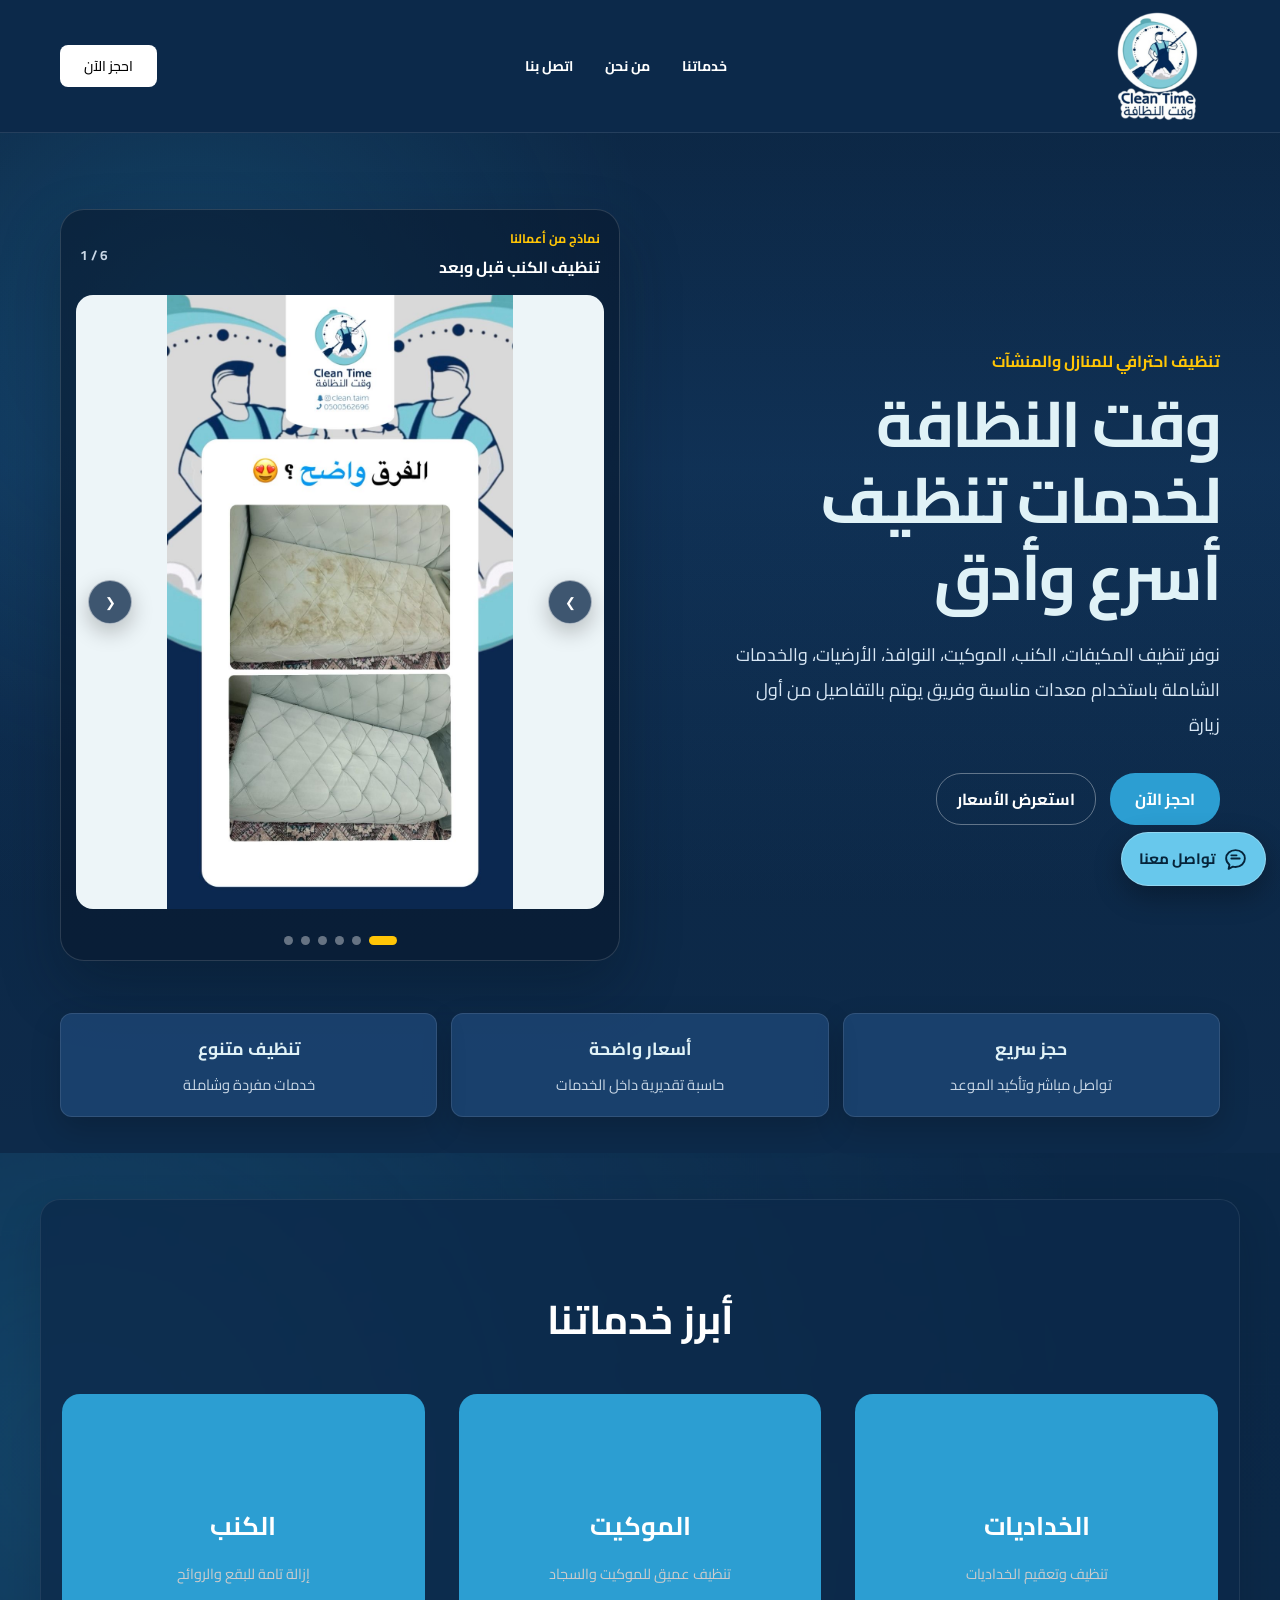
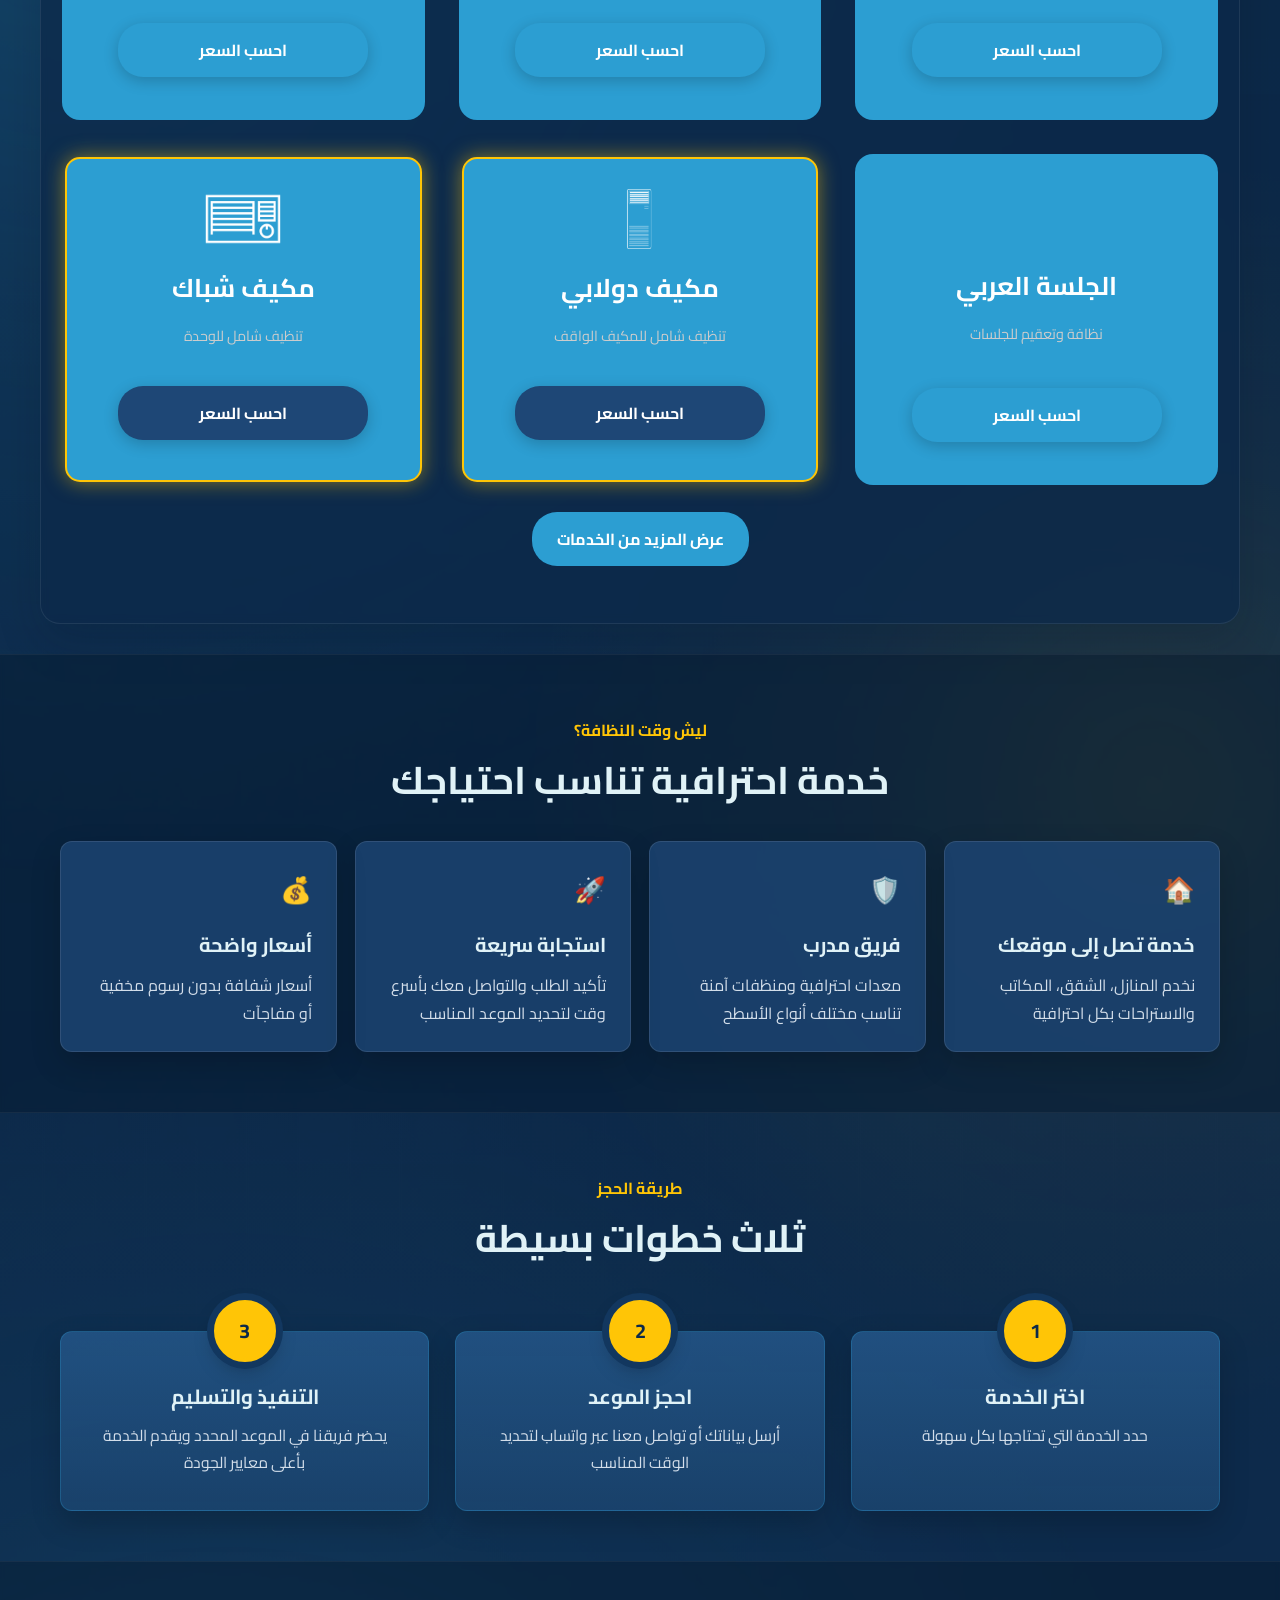
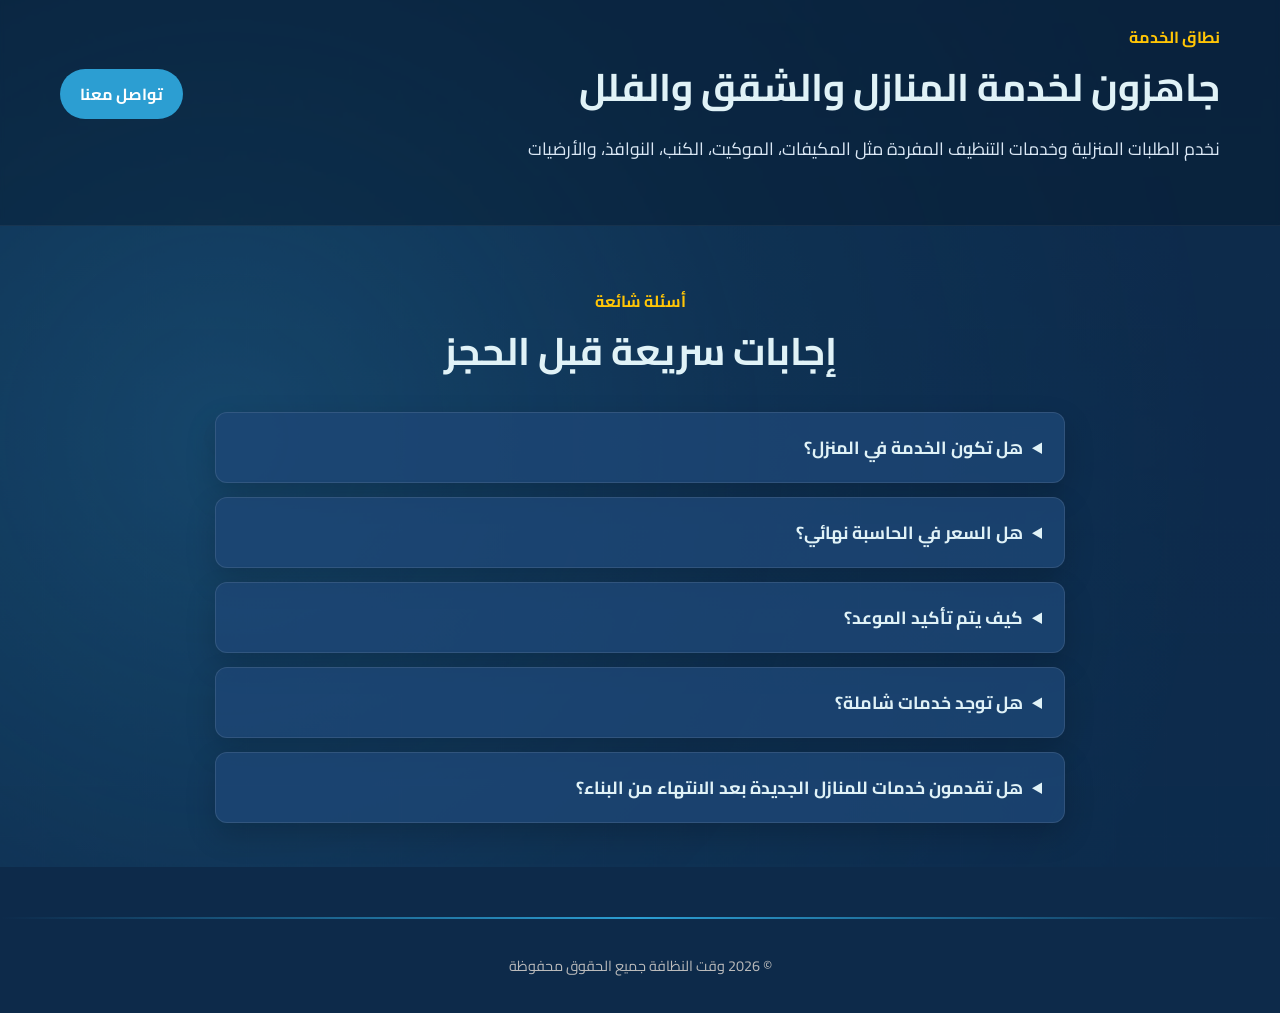
==== index.html @ 3f4c7ff3 "Fresh upload" ====
<!DOCTYPE html>
<html lang="ar" dir="rtl">
<head>
    <meta charset="UTF-8">
    <meta name="viewport" content="width=device-width, initial-scale=1.0">
    <meta name="description" content="وقت النظافة تقدم خدمات تنظيف المنازل والمكيفات والكنب والموكيت والنوافذ بجودة عالية وحجز سريع عبر واتساب">
    <meta name="theme-color" content="#0d2a4a">
    <title>وقت النظافة | Clean Time</title>
    <link rel="icon" type="image/png" sizes="32x32" href="/favicon-32.png?v=20260812-5">
    <link rel="icon" type="image/png" sizes="192x192" href="/favicon-192.png?v=20260812-5">
    <link rel="apple-touch-icon" sizes="180x180" href="/apple-touch-icon.png?v=20260812-5">
    <link rel="stylesheet" href="/style.css?v=20260812-11">
    <link rel="preconnect" href="https://fonts.googleapis.com">
    <link rel="preconnect" href="https://fonts.gstatic.com" crossorigin>
    <link href="https://fonts.googleapis.com/css2?family=Cairo:wght@400;700&display=swap" rel="stylesheet">
</head>
<body>

    <div id="main-content">
        <header class="site-header">
            <div class="container header-inner">
                <a href="/" class="brand-link" aria-label="وقت النظافة - الرئيسية">
                    <img src="/klf.png" alt="شعار وقت النظافة" class="logo">
                </a>
                <button class="mobile-menu-toggle" type="button" aria-expanded="false" aria-controls="primary-nav" aria-label="فتح قائمة التنقل">
                    <span></span><span></span><span></span>
                </button>
                <nav id="primary-nav" aria-label="التنقل الرئيسي">
                    <a href="/services/">خدماتنا</a>
                    <a href="/about/">من نحن</a>
                    <a href="/contact/">اتصل بنا</a>
                </nav>
                <button type="button" class="cta-button header-booking-button" data-booking-trigger>احجز الآن</button>
            </div>
        </header>

        <main>
            <section class="home-hero">
                <div class="container home-hero-layout">
                    <div class="home-hero-copy">
                    <span class="eyebrow">تنظيف احترافي للمنازل والمنشآت</span>
                    <h1>وقت النظافة لخدمات تنظيف أسرع وأدق</h1>
                    <p>
                        نوفر تنظيف المكيفات، الكنب، الموكيت، النوافذ، الأرضيات، والخدمات الشاملة
                        باستخدام معدات مناسبة وفريق يهتم بالتفاصيل من أول زيارة
                    </p>
                    <div class="intro-actions">
                        <button type="button" class="cta-button hero-booking-button" data-booking-trigger>احجز الآن</button>
                        <a href="/services/" class="outline-button">استعرض الأسعار</a>
                    </div>
                    </div>

                    <div class="home-showcase" id="home-showcase" role="region" aria-label="نماذج من أعمال وقت النظافة" tabindex="0">
                        <div class="showcase-heading">
                            <div>
                                <span>نماذج من أعمالنا</span>
                                <strong id="showcase-caption">تنظيف الكنب قبل وبعد</strong>
                            </div>
                            <span class="showcase-counter" id="showcase-counter">1 / 6</span>
                        </div>

                        <div class="showcase-viewport">
                            <figure class="showcase-slide is-active" data-title="تنظيف الكنب قبل وبعد" aria-hidden="false">
                                <img src="/2.JPG" alt="نتيجة تنظيف الكنب قبل وبعد" fetchpriority="high" decoding="async">
                            </figure>
                            <figure class="showcase-slide" data-title="تنظيف عميق للكنب" aria-hidden="true">
                                <img src="/5.JPG" alt="تنظيف عميق للكنب قبل وبعد" loading="lazy" decoding="async">
                            </figure>
                            <figure class="showcase-slide" data-title="جلي وتنظيف البلاط" aria-hidden="true">
                                <img src="/4.JPG" alt="نتيجة جلي وتنظيف البلاط قبل وبعد" loading="lazy" decoding="async">
                            </figure>
                            <figure class="showcase-slide" data-title="غسيل الموكيت" aria-hidden="true">
                                <img src="/6.JPG" alt="غسيل الموكيت بالمعدات المتخصصة" loading="lazy" decoding="async">
                            </figure>
                            <figure class="showcase-slide" data-title="تنظيف الموكيت والسجاد" aria-hidden="true">
                                <img src="/3.JPG" alt="تنظيف الموكيت والسجاد" loading="lazy" decoding="async">
                            </figure>
                            <figure class="showcase-slide" data-title="أعمال تنظيف متنوعة" aria-hidden="true">
                                <img src="/1.JPG" alt="نماذج متنوعة من أعمال وقت النظافة" loading="lazy" decoding="async">
                            </figure>

                            <button class="showcase-arrow showcase-prev" type="button" aria-label="الصورة السابقة">&#10095;</button>
                            <button class="showcase-arrow showcase-next" type="button" aria-label="الصورة التالية">&#10094;</button>
                        </div>

                        <div class="showcase-dots" aria-label="اختيار صورة">
                            <button class="showcase-dot is-active" type="button" aria-label="عرض الصورة 1" aria-current="true"></button>
                            <button class="showcase-dot" type="button" aria-label="عرض الصورة 2"></button>
                            <button class="showcase-dot" type="button" aria-label="عرض الصورة 3"></button>
                            <button class="showcase-dot" type="button" aria-label="عرض الصورة 4"></button>
                            <button class="showcase-dot" type="button" aria-label="عرض الصورة 5"></button>
                            <button class="showcase-dot" type="button" aria-label="عرض الصورة 6"></button>
                        </div>
                    </div>
                </div>

                <div class="container trust-strip" aria-label="مميزات وقت النظافة">
                    <div><strong>حجز سريع</strong><span>تواصل مباشر وتأكيد الموعد</span></div>
                    <div><strong>أسعار واضحة</strong><span>حاسبة تقديرية داخل الخدمات</span></div>
                    <div><strong>تنظيف متنوع</strong><span>خدمات مفردة وشاملة</span></div>
                </div>
            </section>

            <div class="home-lower-content">
            <section id="services" class="container">
                <h2 data-aos="fade-down">أبرز خدماتنا</h2>
                <div class="services-grid" id="featured-services-grid">
                </div>
                <div style="text-align: center; margin-top: 30px;">
                    <a href="/services/" class="cta-button more-services-btn" data-aos="zoom-in">عرض المزيد من الخدمات</a>
                </div>
            </section>

            <section class="why-section section-band">
                <div class="container">
                    <div class="section-heading" data-aos="fade-down">
                        <span class="eyebrow">ليش وقت النظافة؟</span>
                        <h2>خدمة احترافية تناسب احتياجك</h2>
                    </div>
                    <div class="value-grid">
                        <article class="value-card" data-aos="fade-up">
                            <span aria-hidden="true">🏠</span>
                            <h3>خدمة تصل إلى موقعك</h3>
                            <p>نخدم المنازل، الشقق، المكاتب والاستراحات بكل احترافية</p>
                        </article>
                        <article class="value-card" data-aos="fade-up" data-aos-delay="100">
                            <span aria-hidden="true">🛡️</span>
                            <h3>فريق مدرب</h3>
                            <p>معدات احترافية ومنظفات آمنة تناسب مختلف أنواع الأسطح</p>
                        </article>
                        <article class="value-card" data-aos="fade-up" data-aos-delay="200">
                            <span aria-hidden="true">🚀</span>
                            <h3>استجابة سريعة</h3>
                            <p>تأكيد الطلب والتواصل معك بأسرع وقت لتحديد الموعد المناسب</p>
                        </article>
                        <article class="value-card" data-aos="fade-up" data-aos-delay="300">
                            <span aria-hidden="true">💰</span>
                            <h3>أسعار واضحة</h3>
                            <p>أسعار شفافة بدون رسوم مخفية أو مفاجآت</p>
                        </article>
                    </div>
                </div>
            </section>

            <section class="process-section container">
                <div class="section-heading" data-aos="fade-down">
                    <span class="eyebrow">طريقة الحجز</span>
                    <h2>ثلاث خطوات بسيطة</h2>
                </div>
                <div class="process-list">
                    <div class="process-step" data-aos="fade-up">
                        <span class="process-number" aria-hidden="true">1</span>
                        <strong>اختر الخدمة</strong>
                        <p>حدد الخدمة التي تحتاجها بكل سهولة</p>
                    </div>
                    <div class="process-step" data-aos="fade-up" data-aos-delay="100">
                        <span class="process-number" aria-hidden="true">2</span>
                        <strong>احجز الموعد</strong>
                        <p>أرسل بياناتك أو تواصل معنا عبر واتساب لتحديد الوقت المناسب</p>
                    </div>
                    <div class="process-step" data-aos="fade-up" data-aos-delay="200">
                        <span class="process-number" aria-hidden="true">3</span>
                        <strong>التنفيذ والتسليم</strong>
                        <p>يحضر فريقنا في الموعد المحدد ويقدم الخدمة بأعلى معايير الجودة</p>
                    </div>
                </div>
            </section>

            <section class="coverage-section section-band">
                <div class="container coverage-layout">
                    <div data-aos="fade-left">
                        <span class="eyebrow">نطاق الخدمة</span>
                        <h2>جاهزون لخدمة المنازل والشقق والفلل</h2>
                        <p>نخدم الطلبات المنزلية وخدمات التنظيف المفردة مثل المكيفات، الموكيت، الكنب، النوافذ، والأرضيات</p>
                    </div>
                    <a href="/contact/" class="cta-button" data-aos="zoom-in">تواصل معنا</a>
                </div>
            </section>

            <section class="faq-section container">
                <div class="section-heading" data-aos="fade-down">
                    <span class="eyebrow">أسئلة شائعة</span>
                    <h2>إجابات سريعة قبل الحجز</h2>
                </div>
                <div class="faq-list">
                    <details data-aos="fade-up">
                        <summary> هل تكون الخدمة في المنزل؟</summary>
                        <p>نعم، تتم الزيارة إلى منزل العميل وتنفيذ الخدمة في الموقع المحدد</p>
                    </details>
                    <details data-aos="fade-up" data-aos-delay="100">
                        <summary> هل السعر في الحاسبة نهائي؟</summary>
                        <p>السعر تقديري وقد يتغير بعد معاينة الموقع أو معرفة حجم العمل الفعلي</p>
                    </details>
                    <details data-aos="fade-up" data-aos-delay="200">
                        <summary> كيف يتم تأكيد الموعد؟</summary>
                        <p>بعد إرسال الطلب يتم التواصل معك عبر الجوال أو واتساب لتأكيد الموعد والتفاصيل</p>
                    </details>
                    <details data-aos="fade-up" data-aos-delay="300">
                        <summary> هل توجد خدمات شاملة؟</summary>
                        <p>نعم، نوفر خدمات تنظيف شاملة للشقق والفلل، بالإضافة إلى خدمات تنظيف مفردة حسب الحاجة</p>
                    </details>
                    <details data-aos="fade-up" data-aos-delay="400">
                        <summary> هل تقدمون خدمات للمنازل الجديدة بعد الانتهاء من البناء؟</summary>
                        <p>نعم، نقدم خدمة تنظيف شاملة للمنازل الجديدة بعد الانتهاء من أعمال البناء والتشطيب، لتكون جاهزة للسكن</p>
                    </details>
                </div>
            </section>
            </div>
        </main>

        <footer><p>© 2026 وقت النظافة جميع الحقوق محفوظة</p></footer>
    </div>

    <div id="modal" class="modal-overlay" role="dialog" aria-modal="true" aria-hidden="true" aria-labelledby="modal-title"><div class="modal-content"><button class="close-button" type="button" aria-label="إغلاق نافذة الحجز">&times;</button><div id="modal-body"></div></div></div>

    <aside class="contact-fab" aria-label="خيارات التواصل">
        <div class="contact-fab-menu" id="contact-fab-menu" aria-hidden="true">
            <p class="contact-fab-heading">كيف نقدر نخدمك؟</p>
            <ul>
                <li>
                    <a class="contact-option whatsapp" href="https://wa.me/966500362696" target="_blank" rel="noopener noreferrer" data-contact-channel="whatsapp" tabindex="-1" aria-label="احجز عبر واتساب، يفتح في نافذة جديدة">
                        <img src="/whatsapp.png" alt="" aria-hidden="true">
                        <span><strong>احجز عبر واتساب</strong><small>رد سريع وتأكيد الحجز</small></span>
                    </a>
                </li>
                <li>
                    <a class="contact-option instagram" href="https://www.instagram.com/clean.taim" target="_blank" rel="noopener noreferrer" data-contact-channel="instagram" tabindex="-1" aria-label="تابعنا على انستقرام، يفتح في نافذة جديدة">
                        <img src="/instagram.png" alt="" aria-hidden="true">
                        <span><strong>انستقرام</strong><small>شاهد أعمالنا ونتائج التنظيف</small></span>
                    </a>
                </li>
                <li>
                    <a class="contact-option snapchat" href="https://www.snapchat.com/@clean.tiam?sid=43005c576ff24ab892f0cb71b147c271&amp;share_id=dV-XGr4FQtKG1vf1z0ww7A&amp;invite_id=hM9pbysP" target="_blank" rel="noopener noreferrer" data-contact-channel="snapchat" tabindex="-1" aria-label="تابعنا على سناب شات، يفتح في نافذة جديدة">
                        <img src="/snapchat.png" alt="" aria-hidden="true">
                        <span><strong>سناب شات</strong><small>تابع يوميات العمل</small></span>
                    </a>
                </li>
            </ul>
        </div>
        <button class="contact-fab-toggle" type="button" aria-expanded="false" aria-controls="contact-fab-menu" aria-label="فتح خيارات التواصل">
            <svg viewBox="0 0 24 24" aria-hidden="true"><path d="M12 3C6.9 3 3 6.5 3 10.9c0 2.4 1.2 4.6 3.2 6.1L5.4 21l4.1-2.1c.8.2 1.6.3 2.5.3 5.1 0 9-3.5 9-8.2S17.1 3 12 3Z"/><path d="M8 11h8M8 8h5"/></svg>
            <span>تواصل معنا</span>
        </button>
    </aside>

    <script src="/script.js?v=20260812-9"></script>
</body>
</html>
---- style.css ----
/* --- الإعدادات العامة --- */
:root {
    --dark-blue: #0d2a4a; /* Original dark blue, kept for other sections */
    --light-blue: #1e4776; /* Original light blue, kept for other sections */
    --accent-orange: #e65a41;
    --accent-glow: #ffc506;
    --logo-main-blue: #2c9ed2; /* Original blue, kept for other sections */
    --logo-light-blue: #e0f2f7; /* Original light blue, kept for other sections */
    --text-color: #ffffff; /* Default white text */
    --font-family: 'Cairo', Tahoma, Arial, sans-serif;
    --gray-300: #d1d5db; /* Tailwind gray-300 equivalent */
    --black: #000000;
}

/* --- New: Global Typography --- */
body {
    margin: 0;
    font-family: var(--font-family);
    background-color: var(--dark-blue);
    background-image: linear-gradient(180deg, #0d2a4a 0%, #12375f 52%, #0d2a4a 100%);
    background-attachment: fixed;
    color: var(--text-color);
    text-align: right; /* Keep RTL */
    overflow-x: hidden;
    -webkit-font-smoothing: antialiased;
    -moz-osx-font-smoothing: grayscale;
}

#main-content {
    min-height: 100vh;
    background: transparent;
}

html {
    overflow-x: hidden;
    scroll-behavior: smooth;
}

*, *::before, *::after {
    box-sizing: border-box;
}

img, svg, video {
    max-width: 100%;
}

/* --- AOS Animation Styles --- */
[data-aos] {
    opacity: 0;
    transition-property: transform, opacity;
}
[data-aos].aos-animate {
    opacity: 1;
}
[data-aos="fade-up"] {
    transform: translateY(50px);
}
[data-aos="fade-up"].aos-animate {
    transform: translateY(0);
}
[data-aos="fade-down"] {
    transform: translateY(-50px);
}
[data-aos="fade-down"].aos-animate {
    transform: translateY(0);
}
[data-aos="fade-left"] {
    transform: translateX(50px);
}
[data-aos="fade-left"].aos-animate {
    transform: translateX(0);
}
[data-aos="fade-right"] {
    transform: translateX(-50px);
}
[data-aos="fade-right"].aos-animate {
    transform: translateX(0);
}
[data-aos="zoom-in"] {
    transform: scale(0.8);
}
[data-aos="zoom-in"].aos-animate {
    transform: scale(1);
}
[data-aos="flip-left"] {
    transform: rotateY(90deg);
}
[data-aos="flip-left"].aos-animate {
    transform: rotateY(0);
}

/* --- New: Professional Animations --- */
@keyframes float {
    0%, 100% { transform: translateY(0); }
    50% { transform: translateY(-10px); }
}
@keyframes shimmer {
    0% { background-position: -200% 0; }
    100% { background-position: 200% 0; }
}
@keyframes pulse-glow {
    0%, 100% { box-shadow: 0 0 5px rgba(44, 158, 210, 0.5); }
    50% { box-shadow: 0 0 20px rgba(44, 158, 210, 0.8), 0 0 30px rgba(44, 158, 210, 0.4); }
}
@keyframes gradient-move {
    0% { background-position: 0% 50%; }
    50% { background-position: 100% 50%; }
    100% { background-position: 0% 50%; }
}
@keyframes border-dance {
    0% { border-color: var(--logo-main-blue); }
    33% { border-color: var(--accent-glow); }
    66% { border-color: var(--accent-orange); }
    100% { border-color: var(--logo-main-blue); }
}

/* --- Enhanced: Card Hover Effects --- */
.service-card {
    transition: all 0.4s cubic-bezier(0.4, 0, 0.2, 1), box-shadow 0.3s ease;
}
.service-card:hover {
    transform: translateY(-10px) scale(1.02);
    box-shadow: 0 20px 40px rgba(0, 0, 0, 0.4);
}
.service-card::after {
    content: '';
    position: absolute;
    top: 0;
    left: 0;
    right: 0;
    bottom: 0;
    border-radius: inherit;
    background: linear-gradient(90deg, transparent, rgba(255,255,255,0.1), transparent);
    transform: translateX(-100%);
    transition: transform 0.6s;
}
.service-card:hover::after {
    transform: translateX(100%);
}

/* --- New: Liquid Glass CSS --- */
.liquid-glass {
  background: rgba(0, 0, 0, 0.4);
  background-blend-mode: luminosity;
  backdrop-filter: blur(4px);
  -webkit-backdrop-filter: blur(4px);
  border: none;
  box-shadow: inset 0 1px 1px rgba(255, 255, 255, 0.1);
  position: relative;
  overflow: hidden;
}
.liquid-glass::before {
  content: '';
  position: absolute;
  inset: 0;
  border-radius: inherit;
  padding: 1.4px;
  background: linear-gradient(180deg,
    rgba(255,255,255,0.3) 0%, rgba(255,255,255,0.1) 20%,
    rgba(255,255,255,0) 40%, rgba(255,255,255,0) 60%,
    rgba(255,255,255,0.1) 80%, rgba(255,255,255,0.3) 100%);
  -webkit-mask: linear-gradient(#fff 0 0) content-box, linear-gradient(#fff 0 0);
  mask: linear-gradient(#fff 0 0) content-box, linear-gradient(#fff 0 0);
  -webkit-mask-composite: xor;
  mask-composite: exclude;
  pointer-events: none;
}

/* --- New: Hero Video Background --- */
.hero-video-background {
    position: absolute;
    top: 0;
    left: 0;
    width: 100%;
    height: 100vh; /* Full viewport height */
    object-fit: cover;
    z-index: 1; /* Below header and main content */
}

/* --- New: Accessibility - Reduced Motion --- */
@media (prefers-reduced-motion: reduce) {
    *, ::before, ::after {
        animation-duration: 0.01ms !important;
        animation-iteration-count: 1 !important;
        transition-duration: 0.01ms !important;
        scroll-behavior: auto !important;
    }
    /* Disable specific hero animations if reduced motion is preferred */
    .hero-heading .char-span {
        opacity: 1 !important;
        transform: translateX(0) !important;
        transition: none !important;
    }
    .hero-subheading, .hero-buttons, .hero-tag-container {
        opacity: 1 !important;
        transition: none !important;
    }
    .hero-video-background { /* Ensure video is visible immediately */
        opacity: 1 !important;
    }
}

/* --- Enhanced: Button Effects --- */
.cta-button, .ripple-btn {
    position: relative;
    overflow: hidden;
    transition: all 0.3s ease, box-shadow 0.3s ease;
}
.cta-button::before, .ripple-btn::before {
    content: '';
    position: absolute;
    top: 50%;
    left: 50%;
    width: 0;
    height: 0;
    background: rgba(255, 255, 255, 0.2);
    border-radius: 50%;
    transform: translate(-50%, -50%);
    transition: width 0.6s, height 0.6s;
}
.cta-button:hover::before, .ripple-btn:hover::before {
    width: 300px;
    height: 300px;
}
.cta-button:hover, .ripple-btn:hover {
    transform: translateY(-3px);
    box-shadow: 0 10px 30px rgba(44, 158, 210, 0.4);
}

/* --- New: Navbar Styles (based on Tailwind classes) --- */
header {
    background: none; /* Remove previous header background */
    backdrop-filter: none; /* Remove previous backdrop filter */
    position: fixed; /* Make it fixed to stay on top of video */
    width: 100%;
    top: 0;
    left: 0;
    box-sizing: border-box; /* Include padding in width */
}
header .liquid-glass {
    border-radius: 0.75rem; /* rounded-xl */
    padding: 0.5rem 1rem; /* px-4 py-2 */
    display: flex;
    align-items: center;
    justify-content: space-between;
    max-width: 100%; /* Ensure it fits within padding */
    margin: 0 auto; /* Center the liquid glass bar */
}
header a {
    color: var(--text-color);
    text-decoration: none;
    transition: color 0.3s;
}
header a.text-2xl { /* Logo text */
    font-size: 1.5rem; /* text-2xl */
    font-weight: 600; /* font-semibold */
    letter-spacing: -0.025em; /* tracking-tight */
}
header nav {
    display: none; /* hidden */
    gap: 2rem; /* gap-8 */
    font-size: 0.875rem; /* text-sm */
}
@media (min-width: 768px) { /* md+ */
    header nav {
        display: flex;
    }
}
header nav a:hover {
    color: var(--gray-300); /* hover:text-gray-300 */
}
header .cta-button { /* Start a Chat button */
    background-color: var(--text-color); /* bg-white */
    color: var(--black); /* text-black */
    padding: 0.5rem 1.5rem; /* px-6 py-2 */
    border-radius: 0.5rem; /* rounded-lg */
    font-size: 0.875rem; /* text-sm */
    font-weight: 500; /* font-medium */
    transition: background-color 0.3s;
}
header .cta-button:hover {
    background-color: #f3f4f6; /* hover:bg-gray-100 */
}

/* --- New: Hero Content Styles --- */
main {
    min-height: calc(100vh - 88px);
    height: auto;
    display: block;
    padding-bottom: 0;
    box-sizing: border-box;
    position: relative; /* For z-index */
    z-index: 2; /* Above video background */
}
@media (min-width: 1024px) { /* lg */
    main {
        padding-bottom: 0;
    }
}

/* Left Column - Main content */
.hero-heading {
    color: var(--text-color);
    font-weight: normal;
    margin-bottom: 1rem; /* mb-4 */
    line-height: 1.2; /* Adjust for better readability */
}
.hero-heading .char-span { /* For character animation */
    display: inline-block;
    opacity: 0;
    transform: translateX(-18px);
    transition: opacity 500ms ease-out, transform 500ms ease-out;
}
.hero-heading .char-span.animate {
    opacity: 1;
    transform: translateX(0);
}

.hero-subheading {
    color: var(--gray-300);
    margin-bottom: 1.25rem; /* mb-5 */
    opacity: 0; /* Initial state for fade-in */
    transition: opacity 1000ms ease-out; /* Default transition for fade-in */
}
.hero-subheading.animate {
    opacity: 1;
}

.hero-buttons { /* Wrapper for buttons */
    display: flex;
    flex-wrap: wrap;
    gap: 1rem; /* gap-4 */
    opacity: 0; /* Initial state for fade-in */
    transition: opacity 1000ms ease-out; /* Default transition for fade-in */
}
.hero-buttons.animate {
    opacity: 1;
}

.hero-buttons .bg-white { /* Start a Chat button */
    background-color: var(--text-color); /* bg-white */
    color: var(--black); /* text-black */
    padding: 0.75rem 2rem; /* px-8 py-3 */
    border-radius: 0.5rem; /* rounded-lg */
    font-weight: 500; /* font-medium */
    transition: background-color 0.3s;
}
.hero-buttons .bg-white:hover {
    background-color: #f3f4f6; /* hover:bg-gray-100 */
}

.hero-buttons .liquid-glass { /* Explore Now button */
    border: 1px solid rgba(255, 255, 255, 0.2); /* border border-white/20 */
    color: var(--text-color); /* text-white */
    padding: 0.75rem 2rem; /* px-8 py-3 */
    border-radius: 0.5rem; /* rounded-lg */
    font-weight: 500; /* font-medium */
    transition: background-color 0.3s, color 0.3s;
}
.hero-buttons .liquid-glass:hover {
    background-color: var(--text-color); /* hover:bg-white */
    color: var(--black); /* hover:text-black */
}

/* Right Column - Tag */
.hero-tag-container {
    display: flex;
    align-items: flex-end; /* items-end */
    justify-content: flex-start; /* justify-start */
    opacity: 0; /* Initial state for fade-in */
    transition: opacity 1000ms ease-out; /* Default transition for fade-in */
}
.hero-tag-container.animate {
    opacity: 1;
}
@media (min-width: 1024px) { /* lg */
    .hero-tag-container {
        justify-content: flex-end; /* lg:justify-end */
    }
}
.hero-tag-container .liquid-glass {
    border: 1px solid rgba(255, 255, 255, 0.2); /* border border-white/20 */
    padding: 0.75rem 1.5rem; /* px-6 py-3 */
    border-radius: 0.75rem; /* rounded-xl */
}
.hero-tag-container p {
    font-size: 1.125rem; /* text-lg */
    font-weight: 300; /* font-light */
    color: var(--text-color);
}
@media (min-width: 768px) { /* md */
    .hero-tag-container p {
        font-size: 1.25rem; /* md:text-xl */
    }
}
@media (min-width: 1024px) { /* lg */
    .hero-tag-container p {
        font-size: 1.5rem; /* lg:text-2xl */
    }
}

.container { max-width: 1200px; margin: 0 auto; padding: 0 20px; }
/* The original header styles below are now largely overridden by the new hero header styles.
   Keeping them here for other pages if they use the old header structure. */
/* header {
    background: rgba(13, 42, 74, 0.8);
    padding: 10px 0;
    position: sticky;
    top: 0;
    z-index: 100;
    backdrop-filter: blur(5px);
} */
/* header .container { display: flex; justify-content: space-between; align-items: center; } */

.logo {
    height: 110px;
    transition: height 0.6s ease-out;
}

nav a { color: var(--text-color); text-decoration: none; margin: 0 15px; font-weight: bold; transition: color 0.3s; }
nav a:hover { color: var(--logo-main-blue); }
.cta-button { background-color: var(--logo-main-blue); color: var(--text-color); padding: 10px 20px; border-radius: 25px; text-decoration: none; font-weight: bold; transition: background-color 0.3s; }
.cta-button:hover { background-color: #38b1e4; }
.hidden { display: none; }

/* --- أقسام الصفحة الرئيسية المطورة --- */
.intro-section {
    padding: 55px 20px 20px;
}
.intro-copy {
    max-width: 850px;
    margin: 0 auto;
    text-align: center;
}
.eyebrow {
    display: inline-block;
    color: var(--accent-glow);
    font-weight: bold;
    margin-bottom: 10px;
}
.intro-copy h1,
.section-heading h2,
.coverage-layout h2 {
    margin: 0;
    color: var(--logo-light-blue);
    font-size: 2.4em;
    line-height: 1.35;
}
.intro-copy p,
.coverage-layout p {
    color: #dbe8f5;
    font-size: 1.1em;
    line-height: 1.9;
    margin: 18px auto 0;
    max-width: 760px;
}
.intro-actions {
    display: flex;
    align-items: center;
    justify-content: center;
    gap: 14px;
    flex-wrap: wrap;
    margin-top: 26px;
}
.outline-button {
    color: var(--text-color);
    border: 1px solid rgba(255, 255, 255, 0.35);
    border-radius: 25px;
    padding: 10px 20px;
    text-decoration: none;
    font-weight: bold;
    transition: all 0.3s ease;
}
.outline-button:hover {
    border-color: var(--accent-glow);
    color: var(--accent-glow);
    transform: translateY(-3px);
}
.trust-strip {
    display: grid;
    grid-template-columns: repeat(3, 1fr);
    gap: 14px;
    margin-top: 38px;
}
.trust-strip div,
.value-card,
.process-step,
.faq-list details {
    background: rgba(30, 71, 118, 0.78);
    border: 1px solid rgba(255, 255, 255, 0.1);
    border-radius: 12px;
    box-shadow: 0 12px 30px rgba(0, 0, 0, 0.18);
}
.trust-strip div {
    padding: 18px;
    text-align: center;
}
.trust-strip strong,
.trust-strip span {
    display: block;
}
.trust-strip strong {
    color: var(--logo-light-blue);
    font-size: 1.1em;
}
.trust-strip span {
    color: #c9d7e6;
    margin-top: 6px;
    font-size: 0.92em;
}
.section-band {
    background: rgba(7, 24, 43, 0.32);
    padding: 60px 0;
    margin-top: 30px;
}
.section-heading {
    text-align: center;
    margin-bottom: 34px;
}
.value-grid {
    display: grid;
    grid-template-columns: repeat(4, 1fr);
    gap: 18px;
}
.value-card {
    padding: 24px;
    min-height: 210px;
}
.value-card span {
    color: var(--accent-glow);
    font-weight: bold;
    font-size: 1.6em;
}
.value-card h3,
.process-step strong {
    color: var(--logo-light-blue);
    margin: 12px 0 8px;
    font-size: 1.25em;
}
.value-card p,
.process-step p,
.faq-list p {
    color: #d3deea;
    line-height: 1.75;
    margin: 0;
}
.process-section,
.faq-section {
    padding: 60px 20px 20px;
}
.process-list {
    display: grid;
    grid-template-columns: repeat(3, 1fr);
    gap: 26px;
    position: relative;
    padding-top: 32px;
}
.process-step {
    position: relative;
    display: flex;
    min-height: 180px;
    padding: 42px 26px 26px;
    flex-direction: column;
    align-items: center;
    justify-content: flex-start;
    text-align: center;
    border-color: rgba(44, 158, 210, 0.28);
    background: linear-gradient(180deg, rgba(34, 83, 132, 0.92), rgba(27, 68, 110, 0.88));
}
.process-step::before {
    display: none;
}
.process-number {
    position: absolute;
    top: -32px;
    left: 50%;
    z-index: 1;
    display: grid;
    width: 62px;
    height: 62px;
    place-items: center;
    transform: translateX(-50%);
    border: 3px solid var(--accent-glow);
    border-radius: 50%;
    color: #0d2a4a;
    background: var(--accent-glow);
    box-shadow: 0 0 0 7px #12375f, 0 8px 20px rgba(0, 0, 0, 0.25);
    font-size: 1.25rem;
    font-weight: 700;
    line-height: 1;
}
.process-step strong {
    display: block;
    margin: 8px 0 10px;
    font-size: 1.28rem;
    line-height: 1.45;
}
.process-step p {
    max-width: 330px;
    font-size: 0.98rem;
}
.coverage-layout {
    display: flex;
    align-items: center;
    justify-content: space-between;
    gap: 24px;
}
.coverage-layout p {
    margin-right: 0;
}
.faq-list {
    max-width: 850px;
    margin: 0 auto;
    display: grid;
    gap: 14px;
}
.faq-list details {
    padding: 18px 22px;
}
.faq-list summary {
    cursor: pointer;
    color: var(--logo-light-blue);
    font-weight: bold;
    font-size: 1.1em;
}
.faq-list p {
    margin-top: 12px;
}

/* --- قسم الخدمات --- */
#services { padding: 50px 0; background-color: var(--dark-blue); } /* Ensure background for sections below hero */
#services h2 { text-align: center; font-size: 2.5em; margin-bottom: 40px; }
#all-services-grid + h1, body > main > section#services > h1 {
    text-align: center; font-size: 2.8em; margin-bottom: 40px; color: var(--logo-light-blue);
}
.services-grid { display: grid; grid-template-columns: repeat(auto-fill, minmax(280px, 1fr)); gap: 40px; }
.service-card { --border-size: 3px; --border-angle: 0turn; background: var(--light-blue); position: relative; border-radius: 15px; display: flex; flex-direction: column; }
.service-card::before { content: ''; position: absolute; z-index: -1; top: calc(-1 * var(--border-size)); left: calc(-1 * var(--border-size)); width: calc(100% + var(--border-size) * 2); height: calc(100% + var(--border-size) * 2); background: conic-gradient(from var(--border-angle), var(--dark-blue), var(--dark-blue) 50%, var(--logo-main-blue) 50%, var(--logo-main-blue)); background-size: 200% 200%; border-radius: 18px; animation: spin 5s linear infinite; }
@keyframes spin { to { --border-angle: 1turn; } }
.service-card:hover::before { animation-play-state: paused; }
.service-card-content { padding: 30px 20px 20px; text-align: center; width: 100%; box-sizing: border-box; flex-grow: 1; display: flex; flex-direction: column; }

.service-card-content img { 
    height: 60px; 
    margin: 0 auto 15px; 
    filter: brightness(0) invert(1); 
}

.service-card-content h3 { margin: 0; font-size: 1.6em; }
.service-card-content p { color: #ccc; margin: 10px 0 25px; font-size: 0.9em; min-height: 2.7em; flex-grow: 1; }

/* --- 
  تنسيق الزر الجديد 
  (Ripple Button)
--- */
button.ripple-btn {
    position: relative;
    display: inline-block;
    width: 90%;
    max-width: 250px; 
    padding: 12px 20px;
    margin: 0 auto 20px; 
    font-family: var(--font-family);
    font-size: 1em;
    font-weight: bold;
    color: var(--text-color);
    background-color: var(--logo-main-blue); 
    border: none;
    border-radius: 25px; 
    cursor: pointer;
    overflow: hidden; 
    transition: background-color 0.3s ease, box-shadow 0.3s ease;
    box-shadow: 0 4px 15px rgba(0, 0, 0, 0.2);
    text-decoration: none;
    text-align: center;
    z-index: 1;
}

button.ripple-btn:hover {
    background-color: #38b1e4; 
    box-shadow: 0 6px 20px rgba(0, 0, 0, 0.3);
}

/* تنسيق الزر داخل الفورم (Modal) */
.booking-form button.ripple-btn {
    width: 100%; 
    max-width: 350px;
}

/* تنسيق أزرار الخصم */
button.ripple-btn.discount-btn {
    background-color: var(--accent-orange);
}
button.ripple-btn.discount-btn:hover {
    background-color: #d94a30; 
}

/* تنسيق تأثير التموج */
.ripple {
    position: absolute;
    border-radius: 50%;
    background-color: rgba(255, 255, 255, 0.5); 
    transform: scale(0);
    animation: ripple-effect 0.6s linear;
    pointer-events: none; 
}

@keyframes ripple-effect {
    to {
        transform: scale(4);
        opacity: 0;
    }
}
/* --- نهاية تنسيق الزر الجديد --- */


/* --- النافذة المنبثقة (Modal) --- */
.modal-overlay { 
    position: fixed; 
    top: 0; 
    left: 0; 
    width: 100%; 
    height: 100%; 
    background: rgba(0, 0, 0, 0.8); 
    display: none; 
    justify-content: center; 
    align-items: center; 
    z-index: 200; 
    backdrop-filter: blur(5px);
    animation: fadeIn 0.3s ease-out;
}
@keyframes fadeIn {
    from { opacity: 0; }
    to { opacity: 1; }
}
.modal-content { 
    background: var(--light-blue); 
    padding: 30px; 
    border-radius: 15px; 
    width: 90%; 
    max-width: 500px; 
    position: relative; 
    animation: slideIn 0.5s forwards, scaleIn 0.4s ease-out; 
    border: 1px solid rgba(255, 255, 255, 0.1);
    box-shadow: 0 25px 50px rgba(0, 0, 0, 0.5);
}
@keyframes slideIn {
    from { transform: translateY(-50px); opacity: 0; } 
    to { transform: translateY(0); opacity: 1; } 
}
@keyframes scaleIn {
    from { transform: scale(0.9); }
    to { transform: scale(1); }
}
.close-button {
    position: absolute; 
    top: 15px; 
    left: 20px; 
    font-size: 2em; 
    cursor: pointer; 
    color: #fff; 
    transition: all 0.3s ease;
    background: rgba(255, 255, 255, 0.1);
    border-radius: 50%;
    width: 40px;
    height: 40px;
    display: flex;
    align-items: center;
    border: none; /* Remove default button border */
    background: rgba(255, 255, 255, 0.1); /* Ensure background is set */
    color: #fff; /* Ensure color is set */
    justify-content: center;
}
.close-button:hover {
    background: var(--accent-orange);
    transform: rotate(90deg);
}
.calculator-form { display: flex; flex-direction: column; align-items: center; gap: 15px; width: 100%; }
.calculator-form h3 { text-align: center; font-size: 1.8em; margin: 0 0 10px 0; }
.price-display { text-align: center; margin: 10px 0; padding: 15px; background: rgba(0,0,0,0.2); border-radius: 10px; width: 100%; box-sizing: border-box;}
.price-display h4 { margin: 0; font-size: 1.2em; }
.price-display p { font-size: 0.8em; opacity: 0.7; margin-top: 5px; }
.booking-form { display: flex; flex-direction: column; align-items: center; gap: 15px; width: 100%; overflow: hidden; transition: max-height 0.7s ease-in-out, opacity 0.5s ease-in-out; }
.booking-form.hidden { max-height: 0; opacity: 0; }
.booking-form h4 { text-align: center; font-size: 1.8em; margin: 0 0 10px 0; }
hr { width: 100%; border: 0; height: 1px; background: rgba(255,255,255,0.2); margin: 30px 0; transition: opacity 0.5s; }
hr.hidden { opacity: 0; }
.input-group { width: 100%; max-width: 350px; }
.input-label { display: block; margin-right: 10px; margin-bottom: 5px; color: #ddd; font-size: 0.9em; font-weight: bold; }
.input-field { 
    width: 100%; 
    padding: 12px 15px; 
    background: rgba(0, 0, 0, 0.25); 
    border: 1px solid rgba(255, 255, 255, 0.2); 
    border-radius: 10px; 
    color: #fff; 
    font-family: var(--font-family); 
    font-size: 1em; 
    box-sizing: border-box; 
    transition: all 0.3s ease; 
    text-align: right; 
}
.input-field:hover {
    border-color: rgba(44, 158, 210, 0.5);
    background: rgba(0, 0, 0, 0.3);
}
.input-field:focus { 
    outline: none; 
    border-color: var(--logo-main-blue); 
    box-shadow: 0 0 15px rgba(44, 158, 210, 0.5); 
    background: rgba(0, 0, 0, 0.35);
}

/* --- زر التواصل العائم --- */
.contact-fab {
    position: fixed;
    right: max(14px, env(safe-area-inset-right));
    bottom: max(14px, env(safe-area-inset-bottom));
    z-index: 150;
    display: flex;
    flex-direction: column;
    align-items: flex-end;
    direction: rtl;
    transition: opacity 0.2s ease, transform 0.2s ease;
}
.contact-fab-menu {
    position: absolute;
    right: 0;
    bottom: calc(100% + 10px);
    width: min(290px, calc(100vw - 28px));
    padding: 12px;
    border: 1px solid rgba(255, 255, 255, 0.16);
    border-radius: 18px;
    background: rgba(8, 31, 55, 0.96);
    box-shadow: 0 18px 45px rgba(0, 0, 0, 0.35);
    backdrop-filter: blur(14px);
    -webkit-backdrop-filter: blur(14px);
    opacity: 0;
    visibility: hidden;
    pointer-events: none;
    transform: translateY(10px) scale(0.97);
    transform-origin: bottom right;
    transition: opacity 0.18s ease, visibility 0.18s ease, transform 0.18s ease;
}
.contact-fab.is-open .contact-fab-menu {
    opacity: 1;
    visibility: visible;
    pointer-events: auto;
    transform: translateY(0) scale(1);
}
.contact-fab-heading {
    margin: 0 4px 9px;
    color: #dcecf6;
    font-size: 0.82rem;
    font-weight: 700;
}
.contact-fab-menu ul {
    display: grid;
    gap: 7px;
    margin: 0;
    padding: 0;
    list-style: none;
}
.contact-option {
    display: flex;
    align-items: center;
    gap: 11px;
    min-height: 62px;
    padding: 8px 10px;
    border: 1px solid transparent;
    border-radius: 13px;
    color: #fff;
    text-decoration: none;
    background: rgba(255, 255, 255, 0.055);
    transition: background-color 0.16s ease, border-color 0.16s ease, transform 0.16s ease;
}
.contact-option:hover { background: rgba(255, 255, 255, 0.11); transform: translateX(-2px); }
.contact-option.whatsapp {
    border-color: rgba(37, 211, 102, 0.38);
    background: rgba(37, 211, 102, 0.14);
}
.contact-option.whatsapp:hover { background: rgba(37, 211, 102, 0.22); }
.contact-option img {
    width: 44px;
    height: 44px;
    flex: 0 0 44px;
    padding: 5px;
    border-radius: 12px;
    object-fit: contain;
    background: rgba(255, 255, 255, 0.09);
}
.contact-option span { display: grid; gap: 1px; min-width: 0; }
.contact-option strong { font-size: 0.93rem; line-height: 1.5; }
.contact-option small { color: #c8d7e4; font-size: 0.72rem; line-height: 1.5; }
.contact-fab-toggle {
    display: inline-flex;
    align-items: center;
    justify-content: center;
    gap: 8px;
    min-width: 142px;
    min-height: 54px;
    padding: 10px 17px;
    border: 1px solid rgba(255, 255, 255, 0.28);
    border-radius: 999px;
    color: #06243a;
    background: #68c8ec;
    box-shadow: 0 10px 28px rgba(0, 0, 0, 0.3);
    font: 700 0.94rem/1 var(--font-family);
    cursor: pointer;
    transition: background-color 0.16s ease, transform 0.16s ease, box-shadow 0.16s ease;
}
.contact-fab-toggle:hover { background: #85d7f2; transform: translateY(-2px); box-shadow: 0 13px 32px rgba(0, 0, 0, 0.34); }
.contact-fab-toggle svg {
    width: 25px;
    height: 25px;
    fill: none;
    stroke: currentColor;
    stroke-width: 1.8;
    stroke-linecap: round;
    stroke-linejoin: round;
    transition: transform 0.18s ease;
}
.contact-fab.is-open .contact-fab-toggle svg { transform: rotate(-8deg) scale(1.05); }
.contact-fab-toggle:focus-visible,
.contact-option:focus-visible {
    outline: 3px solid var(--accent-glow);
    outline-offset: 3px;
}
body.modal-open .contact-fab {
    opacity: 0;
    pointer-events: none;
    transform: translateY(10px);
}

/* --- الفوتر (Footer) --- */
footer {
    background-color: var(--dark-blue);
    padding: 20px 0;
    text-align: center;
    font-size: 0.9em;
    color: #bbb;
    margin-top: 50px;
    position: relative;
    overflow: hidden;
}
footer::before {
    content: '';
    position: absolute;
    top: 0;
    left: 0;
    width: 100%;
    height: 2px;
    background: linear-gradient(90deg, transparent, var(--logo-main-blue), transparent);
    animation: shimmer 3s ease-in-out infinite;
}
footer a { color: var(--logo-main-blue); text-decoration: none; transition: color 0.3s; }
footer a:hover { color: var(--accent-glow); }

/* --- زر المزيد من الخدمات --- */
.more-services-btn {
    display: inline-block;
    padding: 12px 25px;
}

/* --- كود خاص بصفحة "من نحن" --- */
.about-page-content .about-logo {
    display: block; margin-left: auto; margin-right: auto;
    border-radius: 15px; box-shadow: 0 8px 25px rgba(0,0,0,0.4);
}
.animated-logo {
    animation: growIn 0.8s ease-out forwards;
    transform: scale(0.5); opacity: 0;
}
@keyframes growIn { from { transform: scale(0.5); opacity: 0; } to { transform: scale(1); opacity: 1; } }

/* --- قسم التجاوب مع الجوال (Mobile Responsiveness) --- */
@media (max-width: 768px) {
    header .container { flex-wrap: wrap; justify-content: center; }
    .logo { height: 75px !important; } 
    nav { margin-top: 10px; }
    nav a { margin: 0 10px; font-size: 0.9em;}
    .cta-button { margin-top: 10px; font-size: 0.9em; padding: 8px 15px;}
    .wrapper { height: 350px; }
    
    .inner { 
        --w: 130px; 
        --h: 240px; 
        --translateZ: calc((var(--w) + var(--h)) / 1.5); 
        top: 10%;
    }

    .intro-section {
        padding-top: 36px;
    }
    .intro-copy h1,
    .section-heading h2,
    .coverage-layout h2 {
        font-size: 1.85em;
    }
    .intro-copy p,
    .coverage-layout p {
        font-size: 0.98em;
        line-height: 1.75;
    }
    .trust-strip,
    .value-grid,
    .process-list {
        grid-template-columns: 1fr;
    }
    .process-list {
        gap: 18px;
        margin: 0 14px;
        padding: 0;
    }
    .process-step {
        min-height: 132px;
        margin-right: 62px;
        padding: 20px;
        align-items: flex-start;
        justify-content: center;
        text-align: right;
    }
    .process-number {
        top: 50%;
        right: -62px;
        left: auto;
        width: 48px;
        height: 48px;
        transform: translateY(-50%);
        border-width: 2px;
        box-shadow: 0 0 0 5px #12375f, 0 7px 16px rgba(0, 0, 0, 0.22);
        font-size: 1rem;
    }
    .process-step strong {
        margin: 0 0 6px;
        font-size: 1.1rem;
    }
    .section-band,
    .process-section,
    .faq-section {
        padding: 42px 0 10px;
    }
    .value-card {
        min-height: auto;
        padding: 20px;
    }
    .coverage-layout {
        align-items: flex-start;
        flex-direction: column;
    }
    .faq-list details {
        padding: 16px;
    }

    #all-services-grid + h1, body > main > section#services > h1 { font-size: 2.2em; }
    #services h2 { font-size: 2em; } 
    .services-grid { grid-template-columns: repeat(2, 1fr); gap: 12px; padding: 0 10px; }
    .service-card { padding: 8px; border-radius: 10px; }
     .service-card::before { border-radius: 13px; }
    .service-card-content { padding: 10px 8px; }
    
    .service-card-content img {
        height: 40px;
        margin-bottom: 5px;
    }

    .service-card-content h3 { font-size: 1em; margin-bottom: 3px; }
    .service-card-content p { font-size: 0.65em; margin-bottom: 10px; line-height: 1.3; }
    
    /* --- تعديل: زر الريبل على الجوال --- */
    button.ripple-btn {
        width: 100%; 
        padding: 10px;
        font-size: 0.8em;
        margin-bottom: 5px; 
    }

    .more-services-btn { font-size: 0.9em; padding: 10px 20px; }
    .modal-content { padding: 20px; max-height: 85vh; overflow-y: auto; }
    .calculator-form h3, .booking-form h4 { font-size: 1.5em; }
    .input-group { max-width: 90%; }
    .price-display h4 { font-size: 1.1em; }
    .booking-form { gap: 10px; }
    footer { margin-top: 30px; padding: 15px 0; font-size: 0.8em;}
    .social-card { bottom: 15px; right: 15px; }
    .social-card ul { padding: 0.6rem; gap: 0.8rem; }
    .svg, img.svg { height: 30px; width: 30px; padding: 0.5rem; }
    .iso-pro span { height: 30px; width: 30px; top: 50%; left: 50%; }
    .text { display: none; }
    .iso-pro:hover a > .svg, .iso-pro:hover a > img.svg { transform: none; }
    .iso-pro:hover span { opacity: 0; }
    
    .about-page-content h1 { font-size: 2.2em; }
    .about-page-content .about-logo { max-width: 200px; }
    .about-page-content p { font-size: 1em; line-height: 1.7; }
    .about-page-content h2 { font-size: 1.6em; }
}

/* --- تنسيقات لصفحة اتصل بنا --- */
.contact-page { padding: 50px 20px; text-align: center; }
.contact-page h1 { font-size: 2.8em; margin-bottom: 40px; color: var(--logo-light-blue); }
.contact-methods { display: flex; flex-wrap: wrap; justify-content: center; gap: 30px; }
.contact-method {
    background-color: var(--light-blue); padding: 25px; border-radius: 15px;
    width: 250px; text-align: center; transition: all 0.4s cubic-bezier(0.4, 0, 0.2, 1);
    box-shadow: 0 5px 15px rgba(0,0,0,0.2);
    position: relative;
    overflow: hidden;
}
.contact-method::before {
    content: '';
    position: absolute;
    top: 0;
    left: -100%;
    width: 100%;
    height: 100%;
    background: linear-gradient(90deg, transparent, rgba(255,255,255,0.1), transparent);
    transition: left 0.5s;
}
.contact-method:hover::before {
    left: 100%;
}
.contact-method:hover { 
    transform: translateY(-10px) scale(1.02); 
    box-shadow: 0 15px 40px rgba(44, 158, 210, 0.3);
}
.contact-method svg, .contact-method img { 
    width: 50px; 
    height: 50px; 
    margin-bottom: 15px; 
    transition: transform 0.3s ease;
}
.contact-method:hover svg, 
.contact-method:hover img { 
    transform: scale(1.2) rotate(5deg); 
}
.contact-method h3 { margin-top: 0; margin-bottom: 10px; font-size: 1.3em; }
.contact-method p { margin: 0; font-size: 1em; color: #eee; word-wrap: break-word; }
.contact-method a { color: inherit; text-decoration: none; display: block; }
@media (max-width: 768px) {
    .contact-page h1 { font-size: 2.2em; }
    .contact-method { width: 80%; }
}

/* --- أزرار الكاروسيل --- */
.carousel-btn {
    position: absolute;
    top: 50%;
    transform: translateY(-50%);
    z-index: 10;
    background-color: rgba(44, 158, 210, 0.7);
    border: none;
    color: white;
    font-size: 24px;
    border-radius: 50%;
    width: 45px;
    height: 45px;
    cursor: pointer;
    transition: all 0.3s cubic-bezier(0.4, 0, 0.2, 1);
    display: flex;
    justify-content: center;
    align-items: center;
    line-height: 45px;
    user-select: none;
    box-shadow: 0 4px 15px rgba(0, 0, 0, 0.3);
}
.carousel-btn:hover {
    background-color: rgba(56, 177, 228, 1);
    transform: translateY(-50%) scale(1.1);
    box-shadow: 0 6px 25px rgba(44, 158, 210, 0.5);
}
.carousel-btn:active {
    transform: translateY(-50%) scale(0.95);
}
.prev-btn {
    left: 20px;
    padding-right: 3px;
}
.next-btn {
    right: 20px;
    padding-left: 3px;
}
@media (max-width: 768px) {
    .carousel-btn {
        display: none;
    }
}

/* --- تنسيق الكروت المميزة (مكيفات) --- */
.service-card.featured {
    background: var(--logo-main-blue);
    border: 2px solid var(--accent-glow);
    box-shadow: 0 0 20px rgba(255, 197, 6, 0.5);
}
.service-card.featured::before {
    display: none;
}
/* --- تعديل: الزر داخل الكرت المميز --- */
.service-card.featured .ripple-btn {
    background-color: var(--light-blue); 
    color: var(--text-color);
}
.service-card.featured .ripple-btn:hover {
    background-color: #3a73b1; 
}


/* --- تنسيق شارة الخصم (للمساجد) --- */
.discount-badge {
    position: absolute;
    top: -10px;
    left: -10px;
    background-color: var(--accent-orange);
    color: white;
    font-size: 1.1em;
    font-weight: bold;
    padding: 8px 12px;
    border-radius: 10px;
    transform: rotate(-15deg);
    z-index: 5;
    animation: pulse 1.5s infinite, glow 2s ease-in-out infinite;
    box-shadow: 0 0 15px rgba(230, 90, 65, 0.5);
}
@keyframes pulse {
    0% { transform: rotate(-15deg) scale(1); }
    50% { transform: rotate(-15deg) scale(1.1); }
    100% { transform: rotate(-15deg) scale(1); }
}
@keyframes glow {
    0%, 100% { box-shadow: 0 0 15px rgba(230, 90, 65, 0.5); }
    50% { box-shadow: 0 0 30px rgba(230, 90, 65, 0.8), 0 0 40px rgba(230, 90, 65, 0.4); }
}
/* --- تعديل: زر الخصم --- */
.service-card .ripple-btn.discount-btn {
    background: var(--accent-orange);
}
.service-card .ripple-btn.discount-btn:hover {
    background: #d94a30;
}

/* --- New: Spinner for Form Submission --- */
.spinner {
    border: 3px solid rgba(255, 255, 255, 0.3);
    border-top: 3px solid #fff;
    border-radius: 50%;
    width: 1em;
    height: 1em;
    animation: spin 1s linear infinite;
    display: inline-block;
    vertical-align: middle;
    margin-left: 0.5em;
}
@keyframes spin {
    0% { transform: rotate(0deg); }
    100% { transform: rotate(360deg); }
}

/* --- تحسينات المرحلة الأولى: الهيدر، الجوال، الحجز --- */
.site-header {
    position: sticky;
    top: 0;
    z-index: 180;
    width: 100%;
    background: rgba(13, 42, 74, 0.96);
    border-bottom: 1px solid rgba(255, 255, 255, 0.1);
    backdrop-filter: blur(10px);
    -webkit-backdrop-filter: blur(10px);
}
.visually-hidden {
    position: absolute !important;
    width: 1px !important;
    height: 1px !important;
    padding: 0 !important;
    margin: -1px !important;
    overflow: hidden !important;
    clip: rect(0, 0, 0, 0) !important;
    white-space: nowrap !important;
    border: 0 !important;
}
[data-aos] { opacity: 1; }
.wrapper {
    position: relative;
    width: 100%;
    height: clamp(340px, 48vw, 500px);
    display: flex;
    align-items: center;
    justify-content: center;
    overflow: hidden;
    isolation: isolate;
}
.inner {
    --w: 190px;
    --h: 340px;
    --perspective: 1100px;
    --rotateX: -7deg;
    --translateZ: 330px;
    position: relative;
    width: var(--w);
    height: var(--h);
    flex: 0 0 auto;
    transform-style: preserve-3d;
    cursor: grab;
    touch-action: pan-y;
    user-select: none;
}
.inner .card {
    position: absolute;
    inset: 0;
    overflow: hidden;
    border-radius: 16px;
    background: var(--light-blue);
    box-shadow: 0 16px 36px rgba(0, 0, 0, 0.38);
    transform: rotateY(calc(var(--index) * 60deg)) translateZ(var(--translateZ));
    backface-visibility: hidden;
}
.inner .card img {
    display: block;
    width: 100%;
    height: 100%;
    object-fit: cover;
    pointer-events: none;
}
.header-inner {
    min-height: 132px;
    display: flex;
    align-items: center;
    justify-content: space-between;
    gap: 18px;
}
.brand-link {
    display: block;
    flex: 0 0 125px;
    width: 125px;
    height: 118px;
    overflow: hidden;
}
.logo {
    display: block;
    width: 125px;
    max-width: none;
    height: auto;
    object-fit: contain;
    transform: translateY(-35px);
    transition: width 0.2s ease, transform 0.2s ease;
}
.header-inner #primary-nav {
    display: flex;
    align-items: center;
    justify-content: center;
    gap: 8px;
    flex: 1 1 auto;
}
.header-inner #primary-nav a { margin: 0; padding: 10px 12px; border-radius: 9px; }
.header-inner #primary-nav a:hover,
.header-inner #primary-nav a:focus-visible {
    color: var(--logo-light-blue);
    background: rgba(255, 255, 255, 0.08);
}
.header-booking-button {
    flex: 0 0 auto;
    border: 0;
    cursor: pointer;
    font-family: var(--font-family);
    white-space: nowrap;
}
.mobile-menu-toggle {
    display: none;
    width: 44px;
    height: 44px;
    padding: 10px;
    border: 1px solid rgba(255, 255, 255, 0.25);
    border-radius: 10px;
    background: rgba(255, 255, 255, 0.08);
    cursor: pointer;
    flex-direction: column;
    justify-content: center;
    gap: 5px;
}
.mobile-menu-toggle span {
    display: block;
    width: 100%;
    height: 2px;
    border-radius: 2px;
    background: #fff;
    transition: transform 0.2s ease, opacity 0.2s ease;
}
.mobile-menu-toggle[aria-expanded="true"] span:nth-child(1) { transform: translateY(7px) rotate(45deg); }
.mobile-menu-toggle[aria-expanded="true"] span:nth-child(2) { opacity: 0; }
.mobile-menu-toggle[aria-expanded="true"] span:nth-child(3) { transform: translateY(-7px) rotate(-45deg); }

.service-card, .contact-method, .cta-button, .ripple-btn { transition-duration: 0.2s; }
.service-card:hover, .contact-method:hover, .cta-button:hover, .ripple-btn:hover { transform: translateY(-3px); }
.service-card::before { animation: none; background: var(--logo-main-blue); }
.service-card::after, .contact-method::before, .cta-button::before, .ripple-btn::before { display: none; }
.animated-logo, .discount-badge { animation: none; }

.modal-overlay.is-open { display: flex; }
.modal-content {
    max-height: min(90vh, 820px);
    overflow-y: auto;
    overscroll-behavior: contain;
}
.booking-form { max-height: none; }
.booking-form form { width: 100%; }
.booking-fields {
    display: grid;
    grid-template-columns: repeat(2, minmax(0, 1fr));
    gap: 16px;
    width: 100%;
}
.booking-fields .input-group { max-width: none; }
.booking-fields .full-width { grid-column: 1 / -1; }
.required-mark, .field-error { color: #ffd3cc; }
.input-field[aria-invalid="true"] {
    border-color: #ff8a78;
    box-shadow: 0 0 0 3px rgba(255, 138, 120, 0.14);
}
.field-error {
    min-height: 1.35em;
    margin: 5px 8px 0 0;
    font-size: 0.8rem;
    line-height: 1.35;
}
textarea.input-field { min-height: 92px; resize: vertical; }
select.input-field { appearance: auto; }
.form-note { color: #c9d7e6; font-size: 0.78rem; line-height: 1.6; }
.booking-actions {
    display: flex;
    align-items: stretch;
    justify-content: center;
    gap: 10px;
    flex-wrap: wrap;
    margin-top: 20px;
}
.booking-actions .ripple-btn { margin: 0; }
.whatsapp-fallback, .whatsapp-followup {
    display: inline-flex;
    align-items: center;
    justify-content: center;
    min-height: 46px;
    padding: 10px 18px;
    border-radius: 24px;
    color: #fff;
    background: #168b46;
    text-decoration: none;
    font-weight: 700;
}
.form-status { margin: 14px 0 0; padding: 12px 14px; border-radius: 10px; line-height: 1.65; }
.form-status:empty { display: none; }
.form-status.error {
    color: #fff2ef;
    background: rgba(185, 48, 28, 0.38);
    border: 1px solid rgba(255, 138, 120, 0.5);
}
.booking-success { text-align: center; }
.booking-success h3 { margin: 0 0 10px; color: #9be7b3; }
.order-number {
    display: inline-block;
    margin: 6px 0 18px;
    padding: 8px 14px;
    border-radius: 9px;
    background: rgba(0, 0, 0, 0.24);
    color: var(--accent-glow);
    font-size: 1.15rem;
    font-weight: 700;
    direction: ltr;
}
.booking-summary {
    margin: 0 auto 20px;
    padding: 0;
    max-width: 380px;
    list-style: none;
    text-align: right;
}
.booking-summary li {
    display: flex;
    justify-content: space-between;
    gap: 18px;
    padding: 9px 0;
    border-bottom: 1px solid rgba(255, 255, 255, 0.12);
}
body.modal-open { overflow: hidden; }

@media (max-width: 767px) {
    .header-inner {
        min-height: 108px;
        flex-wrap: wrap;
        justify-content: flex-start;
        gap: 8px;
        padding-top: 6px;
        padding-bottom: 6px;
    }
    .brand-link {
        width: 90px;
        height: 85px;
        flex-basis: 90px;
        margin-left: auto;
    }
    .logo {
        width: 90px;
        height: auto !important;
        transform: translateY(-25px);
    }
    .mobile-menu-toggle { display: flex; order: 2; }
    .header-booking-button {
        order: 3;
        margin: 0;
        min-height: 44px;
        padding: 8px 14px;
    }
    .header-inner #primary-nav {
        display: none;
        order: 4;
        flex: 1 0 100%;
        width: 100%;
        padding: 8px;
        border-radius: 10px;
        background: rgba(0, 0, 0, 0.2);
    }
    .header-inner #primary-nav.menu-open {
        display: flex;
        flex-direction: column;
        align-items: stretch;
    }
    .header-inner #primary-nav a {
        width: 100%;
        min-height: 44px;
        display: flex;
        align-items: center;
        padding: 10px 12px;
    }
    main { min-height: calc(100vh - 68px); }
    .wrapper { width: 100%; max-width: 100%; height: clamp(280px, 85vw, 320px); }
    .inner { top: 0; }
    .booking-fields { grid-template-columns: 1fr; gap: 10px; }
    .booking-fields .full-width { grid-column: auto; }
    .input-group { width: 100%; max-width: none; }
    .modal-content {
        width: calc(100% - 24px);
        padding: 20px 14px;
        max-height: 92vh;
    }
    .booking-form h4, .calculator-form h3 { padding-left: 38px; font-size: 1.25rem; }
    .contact-fab {
        right: max(10px, env(safe-area-inset-right));
        bottom: max(10px, env(safe-area-inset-bottom));
    }
}

@media (max-width: 480px) {
    .container { padding-right: 14px; padding-left: 14px; }
    .header-booking-button { font-size: 0.82rem; padding: 8px 11px; }
    .services-grid { grid-template-columns: 1fr; gap: 16px; }
    .service-card-content { padding: 18px 14px 14px; }
    .service-card-content h3 { font-size: 1.15rem; }
    .service-card-content p { min-height: 0; font-size: 0.88rem; line-height: 1.6; }
    button.ripple-btn { min-height: 44px; font-size: 0.92rem; }
    .intro-copy h1, .section-heading h2, .coverage-layout h2, #services h2 { font-size: 1.65rem; }
    .booking-summary li { display: block; }
    .contact-fab-toggle { min-width: 136px; min-height: 50px; padding: 9px 15px; }
    .contact-fab-menu { width: min(286px, calc(100vw - 20px)); }
}

@media (hover: none) {
    .service-card:hover, .contact-method:hover, .cta-button:hover,
    .ripple-btn:hover, .contact-fab-toggle:hover, .contact-option:hover { transform: none; }
}

@media (prefers-reduced-motion: reduce) {
    html { scroll-behavior: auto; }
    [data-aos] { opacity: 1 !important; transform: none !important; }
    .spinner { animation-duration: 1.5s !important; animation-iteration-count: infinite !important; }
    .contact-fab, .contact-fab-menu, .contact-fab-toggle,
    .contact-fab-toggle svg, .contact-option { transition: none !important; }
}

/* --- صفحة قائمة الخدمات --- */
.services-page {
    padding: 0 0 64px;
}

.services-hero {
    max-width: 820px;
    padding-top: clamp(44px, 7vw, 82px);
    padding-bottom: clamp(36px, 6vw, 68px);
    text-align: center;
}

.services-hero h1 {
    margin: 0;
    color: var(--logo-light-blue);
    font-size: clamp(2rem, 5vw, 3.2rem);
    line-height: 1.3;
}

.services-hero p {
    max-width: 680px;
    margin: 18px auto 0;
    color: #d8e7f5;
    font-size: 1.05rem;
    line-height: 1.9;
}

.service-category {
    margin-bottom: 34px;
    padding: clamp(22px, 4vw, 38px);
    border: 1px solid rgba(255, 255, 255, 0.1);
    border-radius: 20px;
    background: rgba(7, 24, 43, 0.32);
    box-shadow: 0 18px 48px rgba(4, 17, 31, 0.18);
}

.category-header {
    display: flex;
    align-items: flex-end;
    justify-content: space-between;
    gap: 20px;
    margin-bottom: 28px;
}

.category-title {
    max-width: 720px;
}

.category-kicker {
    display: block;
    margin-bottom: 7px;
    color: var(--accent-glow);
    font-size: 0.88rem;
    font-weight: 700;
}

.category-title h2 {
    margin: 0;
    color: var(--logo-light-blue);
    font-size: clamp(1.5rem, 3vw, 2.15rem);
    line-height: 1.35;
}

.category-title p {
    margin: 9px 0 0;
    color: #c9d7e6;
    line-height: 1.75;
}

.category-count {
    flex: 0 0 auto;
    padding: 7px 13px;
    border: 1px solid rgba(44, 158, 210, 0.4);
    border-radius: 999px;
    color: var(--logo-light-blue);
    background: rgba(44, 158, 210, 0.14);
    font-size: 0.86rem;
    font-weight: 700;
}

.services-page .services-grid {
    grid-template-columns: repeat(auto-fit, minmax(240px, 1fr));
    gap: 22px;
    padding: 0;
}

.services-page .service-card {
    min-width: 0;
    padding: 0;
    border: 1px solid rgba(255, 255, 255, 0.1);
    border-radius: 16px;
    background: linear-gradient(155deg, rgba(30, 71, 118, 0.98), rgba(20, 55, 92, 0.98));
    box-shadow: 0 12px 28px rgba(4, 17, 31, 0.24);
}

.services-page .service-card::before,
.services-page .service-card::after {
    display: none;
}

.services-page .service-card.featured {
    border-color: rgba(255, 197, 6, 0.6);
    background: linear-gradient(155deg, #2c9ed2, #227fad);
    box-shadow: 0 12px 30px rgba(12, 80, 112, 0.3);
}

.services-page .service-card-content {
    min-height: 100%;
    padding: 26px 20px 20px;
}

.services-page .service-card-content img {
    width: 58px;
    height: 58px;
    margin-bottom: 15px;
    object-fit: contain;
}

.services-page .service-card-content h3 {
    font-size: 1.32rem;
    line-height: 1.45;
}

.services-page .service-card-content p {
    min-height: 0;
    margin: 9px 0 13px;
    color: #d8e2ed;
    font-size: 0.9rem;
    line-height: 1.65;
}

.service-card-meta {
    display: block;
    min-height: 46px;
    margin: 0 0 18px;
    padding: 10px 12px;
    border-radius: 10px;
    color: #e9f4fb;
    background: rgba(0, 0, 0, 0.16);
    font-size: 0.82rem;
    line-height: 1.55;
}

.service-card-meta strong {
    color: #fff;
    font-size: 0.94rem;
}

.services-page .service-card .ripple-btn {
    width: 100%;
    max-width: none;
    min-height: 46px;
    margin: auto 0 0;
}

@media (max-width: 767px) {
    .services-page { padding-bottom: 44px; }
    .services-hero { padding-top: 38px; padding-bottom: 34px; }
    .services-hero p { font-size: 0.95rem; line-height: 1.75; }
    .service-category { margin-right: 12px; margin-left: 12px; border-radius: 16px; }
    .category-header { align-items: flex-start; margin-bottom: 22px; }
    .services-page .services-grid { grid-template-columns: repeat(2, minmax(0, 1fr)); gap: 14px; }
    .services-page .service-card-content { padding: 20px 14px 14px; }
    .services-page .service-card-content img { width: 46px; height: 46px; }
    .service-card-meta { min-height: 0; }
}

@media (max-width: 560px) {
    .category-header { display: block; }
    .category-count { display: inline-block; margin-top: 14px; }
    .services-page .services-grid { grid-template-columns: 1fr; }
    .services-page .service-card-content { padding: 22px 18px 17px; }
    .services-page .service-card-content h3 { font-size: 1.2rem; }
}

/* --- الصفحة الرئيسية وعرض الأعمال --- */
.home-hero {
    padding: clamp(42px, 6vw, 76px) 0 36px;
    background:
        radial-gradient(circle at 15% 18%, rgba(44, 158, 210, 0.2), transparent 34%),
        linear-gradient(180deg, rgba(7, 24, 43, 0.28), transparent);
}

.home-hero-layout {
    display: grid;
    grid-template-columns: minmax(0, 0.9fr) minmax(360px, 1.1fr);
    align-items: center;
    gap: clamp(34px, 6vw, 76px);
}

.home-hero-copy h1 {
    max-width: 650px;
    margin: 0;
    color: var(--logo-light-blue);
    font-size: clamp(2.35rem, 5vw, 4.1rem);
    line-height: 1.2;
    letter-spacing: -0.025em;
}

.home-hero-copy > p {
    max-width: 640px;
    margin: 22px 0 0;
    color: #d8e7f5;
    font-size: clamp(1rem, 1.5vw, 1.12rem);
    line-height: 1.95;
}

.home-hero-copy .intro-actions {
    justify-content: flex-start;
    margin-top: 30px;
}

.hero-booking-button {
    min-height: 48px;
    padding: 11px 25px;
    border: 0;
    cursor: pointer;
    font-family: var(--font-family);
    font-size: 1rem;
}

.home-showcase {
    width: 100%;
    max-width: 560px;
    margin-inline-start: auto;
    padding: 15px;
    border: 1px solid rgba(255, 255, 255, 0.14);
    border-radius: 24px;
    outline: none;
    background: rgba(7, 24, 43, 0.58);
    box-shadow: 0 26px 60px rgba(3, 15, 28, 0.3);
}

.home-showcase:focus-visible {
    box-shadow: 0 0 0 3px rgba(255, 197, 6, 0.65), 0 26px 60px rgba(3, 15, 28, 0.3);
}

.showcase-heading {
    min-height: 54px;
    display: flex;
    align-items: center;
    justify-content: space-between;
    gap: 16px;
    padding: 2px 4px 13px;
}

.showcase-heading > div > span,
.showcase-heading strong {
    display: block;
}

.showcase-heading > div > span {
    color: var(--accent-glow);
    font-size: 0.78rem;
    font-weight: 700;
}

.showcase-heading strong {
    margin-top: 2px;
    color: #fff;
    font-size: 1rem;
}

.showcase-counter {
    direction: ltr;
    color: #c9d7e6;
    font-size: 0.85rem;
    font-weight: 700;
}

.showcase-viewport {
    position: relative;
    height: clamp(500px, 48vw, 620px);
    overflow: hidden;
    border-radius: 17px;
    background: #edf5f8;
}

.showcase-slide {
    position: absolute;
    inset: 0;
    margin: 0;
    opacity: 0;
    visibility: hidden;
    transform: scale(1.015);
    transition: opacity 0.55s ease, transform 0.7s ease, visibility 0.55s;
    pointer-events: none;
}

.showcase-slide.is-active {
    opacity: 1;
    visibility: visible;
    transform: scale(1);
    z-index: 1;
}

.showcase-slide img {
    display: block;
    width: 100%;
    height: 100%;
    object-fit: contain;
    object-position: center;
}

.showcase-arrow {
    position: absolute;
    top: 50%;
    z-index: 3;
    width: 44px;
    height: 44px;
    display: grid;
    place-items: center;
    padding: 0;
    border: 1px solid rgba(255, 255, 255, 0.52);
    border-radius: 50%;
    color: #fff;
    background: rgba(13, 42, 74, 0.78);
    box-shadow: 0 8px 22px rgba(0, 0, 0, 0.24);
    transform: translateY(-50%);
    cursor: pointer;
    transition: background-color 0.2s ease, transform 0.2s ease;
}

.showcase-arrow:hover,
.showcase-arrow:focus-visible {
    background: var(--logo-main-blue);
    transform: translateY(-50%) scale(1.06);
}

.showcase-prev { right: 12px; }
.showcase-next { left: 12px; }

.showcase-dots {
    min-height: 36px;
    display: flex;
    align-items: flex-end;
    justify-content: center;
    gap: 8px;
}

.showcase-dot {
    width: 9px;
    height: 9px;
    padding: 0;
    border: 0;
    border-radius: 999px;
    background: rgba(255, 255, 255, 0.38);
    cursor: pointer;
    transition: width 0.2s ease, background-color 0.2s ease;
}

.showcase-dot.is-active {
    width: 28px;
    background: var(--accent-glow);
}

.home-hero > .trust-strip {
    margin-top: clamp(28px, 5vw, 52px);
}

#services {
    margin-top: 46px;
    padding: 48px 24px;
    border: 1px solid rgba(255, 255, 255, 0.08);
    border-radius: 20px;
    box-shadow: 0 18px 45px rgba(4, 17, 31, 0.16);
}

@media (max-width: 900px) {
    .home-hero-layout {
        grid-template-columns: 1fr;
        gap: 40px;
    }
    .home-hero-copy { text-align: center; }
    .home-hero-copy h1,
    .home-hero-copy > p { margin-right: auto; margin-left: auto; }
    .home-hero-copy .intro-actions { justify-content: center; }
    .home-showcase { max-width: 520px; margin: 0 auto; }
    .showcase-viewport { height: min(135vw, 640px); }
}

@media (max-width: 560px) {
    .home-hero { padding-top: 34px; }
    .home-hero-copy h1 { font-size: clamp(2rem, 10.5vw, 2.75rem); }
    .home-hero-copy > p { line-height: 1.8; }
    .home-showcase { padding: 10px; border-radius: 18px; }
    .showcase-heading { padding: 3px 3px 10px; }
    .showcase-viewport { height: min(145vw, 600px); border-radius: 13px; }
    .showcase-arrow { width: 40px; height: 40px; }
    .showcase-prev { right: 8px; }
    .showcase-next { left: 8px; }
    .home-hero > .trust-strip { padding-right: 14px; padding-left: 14px; }
    #services { margin: 34px 12px 0; padding: 38px 14px; }
}

@media (prefers-reduced-motion: reduce) {
    .showcase-slide { transition: none; transform: none; }
}

/* --- حركة خلفية هادئة لأقسام الرئيسية السفلية --- */
.home-lower-content {
    position: relative;
    isolation: isolate;
    overflow: hidden;
    padding-bottom: 24px;
}

.home-lower-content::before {
    content: '';
    position: absolute;
    z-index: 0;
    inset: -4%;
    pointer-events: none;
    background:
        radial-gradient(circle at 12% 14%, rgba(44, 158, 210, 0.24) 0, rgba(44, 158, 210, 0.08) 18%, transparent 34%),
        radial-gradient(circle at 88% 43%, rgba(255, 197, 6, 0.1) 0, rgba(255, 197, 6, 0.03) 15%, transparent 29%),
        radial-gradient(circle at 22% 82%, rgba(56, 177, 228, 0.2) 0, rgba(56, 177, 228, 0.05) 19%, transparent 35%),
        linear-gradient(180deg, rgba(7, 24, 43, 0.08), rgba(18, 55, 95, 0.16));
    transform: translate3d(-1.5%, 0, 0) scale(1.02);
    animation: lower-background-drift 20s ease-in-out infinite alternate;
    will-change: transform;
}

.home-lower-content > section {
    position: relative;
    z-index: 1;
}

.home-lower-content #services {
    background: rgba(13, 42, 74, 0.76);
    backdrop-filter: blur(4px);
    -webkit-backdrop-filter: blur(4px);
}

.home-lower-content .section-band {
    background: rgba(7, 24, 43, 0.42);
    border-top: 1px solid rgba(255, 255, 255, 0.05);
    border-bottom: 1px solid rgba(255, 255, 255, 0.05);
    backdrop-filter: blur(2px);
    -webkit-backdrop-filter: blur(2px);
}

@keyframes lower-background-drift {
    0% {
        transform: translate3d(-1.5%, 0, 0) scale(1.02);
        opacity: 0.82;
    }
    50% {
        transform: translate3d(1%, -0.6%, 0) scale(1.045);
        opacity: 1;
    }
    100% {
        transform: translate3d(1.8%, 0.7%, 0) scale(1.025);
        opacity: 0.9;
    }
}

@media (max-width: 767px) {
    .home-lower-content::before {
        inset: -2%;
        animation-duration: 24s;
        background:
            radial-gradient(circle at 10% 18%, rgba(44, 158, 210, 0.2), transparent 31%),
            radial-gradient(circle at 92% 58%, rgba(255, 197, 6, 0.08), transparent 27%),
            linear-gradient(180deg, rgba(7, 24, 43, 0.06), rgba(18, 55, 95, 0.12));
    }
}

@media (prefers-reduced-motion: reduce) {
    .home-lower-content::before {
        animation: none;
        transform: none;
        will-change: auto;
    }
}

/* --- ظهور أقسام لماذا نحن وطريقة العمل والتغطية والأسئلة --- */
.home-lower-content.reveal-ready .why-section [data-aos]:not(.aos-animate),
.home-lower-content.reveal-ready .process-section [data-aos]:not(.aos-animate),
.home-lower-content.reveal-ready .coverage-section [data-aos]:not(.aos-animate),
.home-lower-content.reveal-ready .faq-section [data-aos]:not(.aos-animate) {
    opacity: 0;
    transform: translate3d(0, 22px, 0);
}

.home-lower-content .why-section [data-aos],
.home-lower-content .process-section [data-aos],
.home-lower-content .coverage-section [data-aos],
.home-lower-content .faq-section [data-aos] {
    transition-property: opacity, transform;
    transition-duration: 0.62s;
    transition-timing-function: cubic-bezier(0.22, 1, 0.36, 1);
}

.home-lower-content.reveal-ready .section-heading[data-aos]:not(.aos-animate) {
    transform: translate3d(0, 14px, 0);
}

.home-lower-content .why-section [data-aos].aos-animate,
.home-lower-content .process-section [data-aos].aos-animate,
.home-lower-content .coverage-section [data-aos].aos-animate,
.home-lower-content .faq-section [data-aos].aos-animate {
    opacity: 1;
    transform: translate3d(0, 0, 0);
}

.value-card,
.process-step,
.faq-list details {
    transition: opacity 0.62s cubic-bezier(0.22, 1, 0.36, 1),
                transform 0.62s cubic-bezier(0.22, 1, 0.36, 1),
                border-color 0.2s ease,
                box-shadow 0.2s ease;
}

.value-card:hover,
.process-step:hover,
.faq-list details:hover {
    border-color: rgba(44, 158, 210, 0.42);
    box-shadow: 0 15px 34px rgba(4, 17, 31, 0.24);
}

@media (hover: none) {
    .value-card:hover,
    .process-step:hover,
    .faq-list details:hover {
        border-color: rgba(255, 255, 255, 0.1);
        box-shadow: 0 12px 30px rgba(0, 0, 0, 0.18);
    }
}

@media (prefers-reduced-motion: reduce) {
    .home-lower-content .why-section [data-aos],
    .home-lower-content .process-section [data-aos],
    .home-lower-content .coverage-section [data-aos],
    .home-lower-content .faq-section [data-aos] {
        opacity: 1 !important;
        transform: none !important;
        transition: none !important;
    }
}

/* --- بطاقات الخدمات: ثلاثة أعمدة واضحة على الجوال --- */
@media (max-width: 560px) {
    #services {
        margin-right: 10px;
        margin-left: 10px;
        padding-right: 9px;
        padding-left: 9px;
    }

    #featured-services-grid,
    .services-page .services-grid {
        grid-template-columns: repeat(3, minmax(0, 1fr));
        gap: 8px;
        padding: 0;
    }

    .services-page .service-category {
        margin-right: 8px;
        margin-left: 8px;
        padding-right: 14px;
        padding-left: 14px;
    }

    #featured-services-grid .service-card,
    .services-page .service-card {
        min-width: 0;
        padding: 0;
        border-radius: 11px;
    }

    #featured-services-grid .service-card-content,
    .services-page .service-card-content {
        min-width: 0;
        padding: 10px 6px 7px;
    }

    #featured-services-grid .service-card img,
    .services-page .service-card img {
        width: 32px;
        height: 32px;
        margin-bottom: 6px;
    }

    #featured-services-grid .service-card h3,
    .services-page .service-card h3 {
        margin-bottom: 5px;
        font-size: clamp(0.72rem, 3.1vw, 0.88rem);
        line-height: 1.4;
        overflow-wrap: anywhere;
    }

    #featured-services-grid .service-card p,
    .services-page .service-card p {
        display: -webkit-box;
        min-height: 2.8em;
        margin-bottom: 7px;
        overflow: hidden;
        font-size: 0.64rem;
        line-height: 1.4;
        -webkit-box-orient: vertical;
        line-clamp: 2;
        -webkit-line-clamp: 2;
    }

    .services-page .service-card-meta {
        min-height: 0;
        margin-bottom: 7px;
        padding: 6px 3px;
        font-size: 0.6rem;
        line-height: 1.35;
        overflow-wrap: anywhere;
    }

    .services-page .service-card-meta strong {
        font-size: 0.72rem;
    }

    #featured-services-grid .service-card button,
    .services-page .service-card button {
        width: 100%;
        min-height: 36px;
        margin: auto 0 0;
        padding: 6px 2px;
        border-radius: 9px;
        font-size: clamp(0.64rem, 2.6vw, 0.76rem);
        line-height: 1.25;
        white-space: normal;
    }

    .services-page .discount-badge {
        top: -5px;
        left: -4px;
        padding: 4px 5px;
        border-radius: 6px;
        font-size: 0.6rem;
        transform: none;
    }
}

@media (max-width: 360px) {
    #services {
        margin-right: 8px;
        margin-left: 8px;
        padding-right: 7px;
        padding-left: 7px;
    }

    #featured-services-grid,
    .services-page .services-grid {
        gap: 6px;
    }

    .services-page .service-category {
        margin-right: 6px;
        margin-left: 6px;
        padding-right: 10px;
        padding-left: 10px;
    }
}
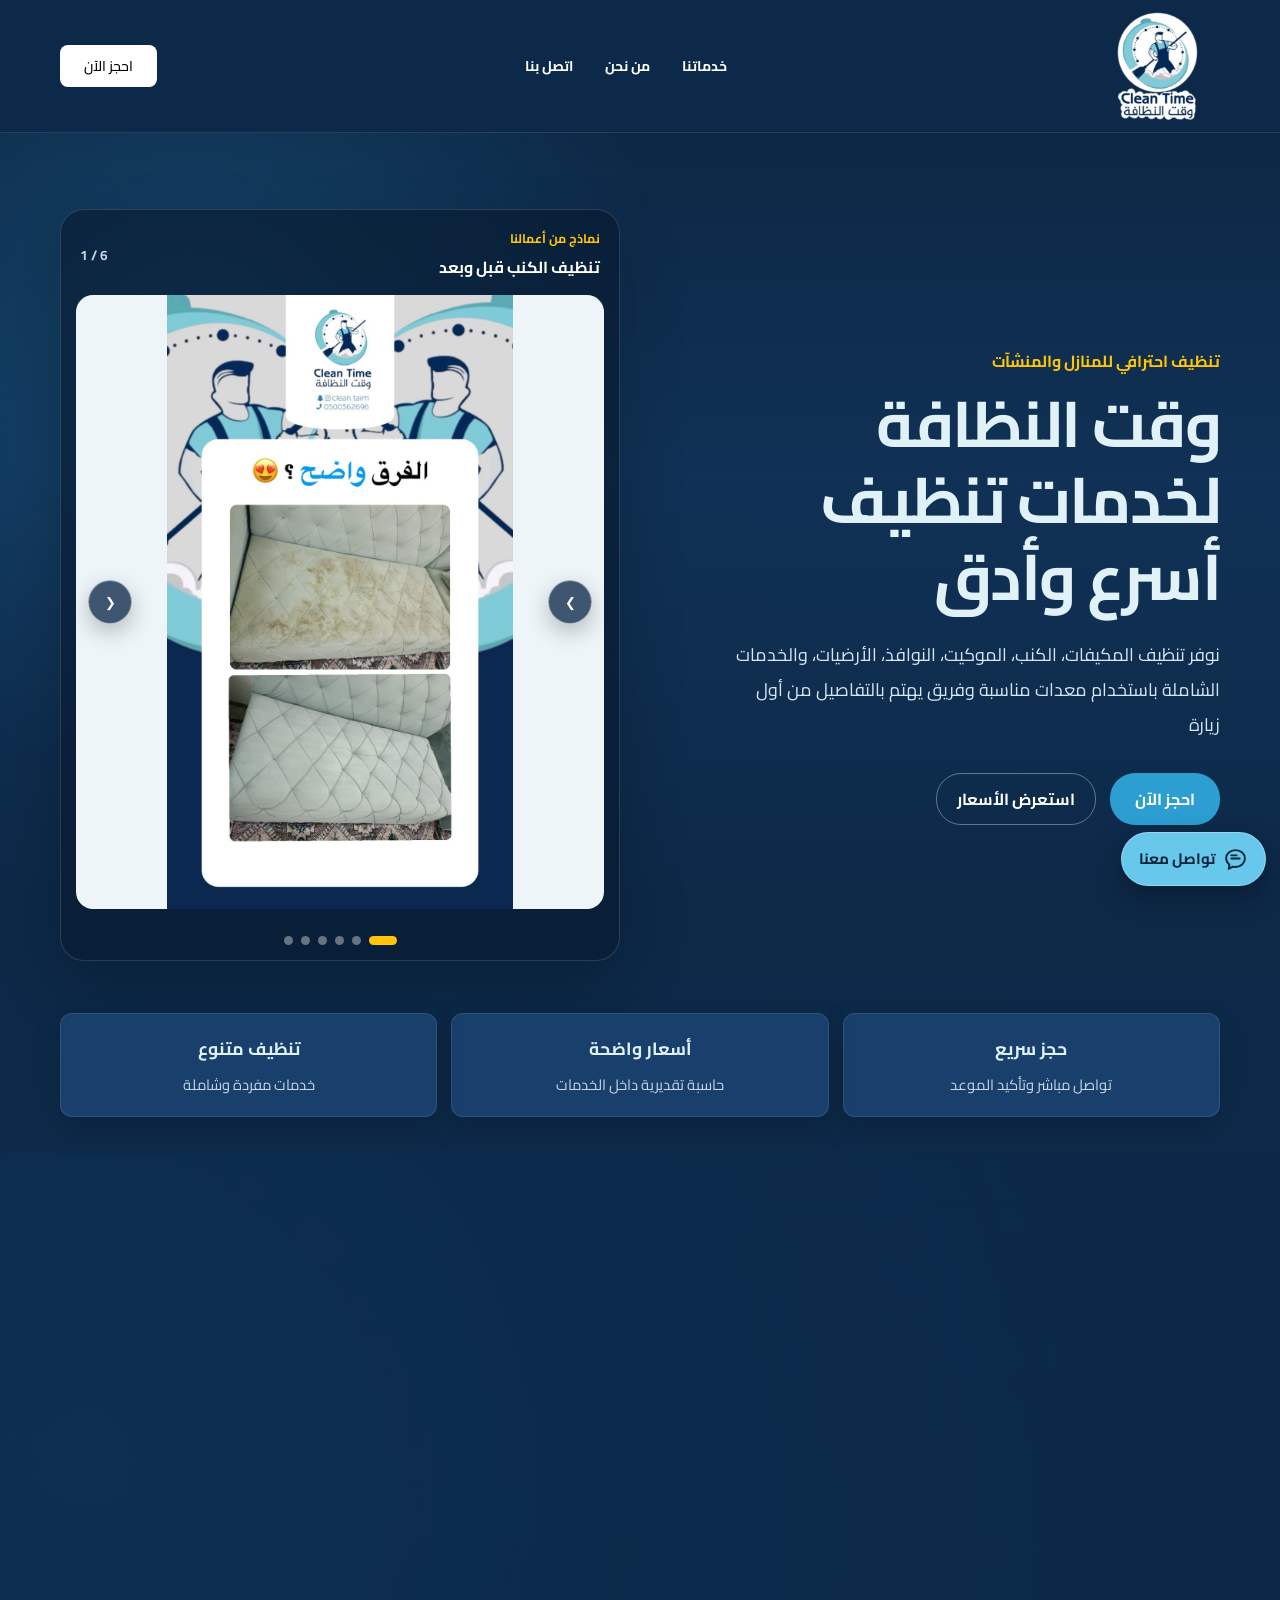
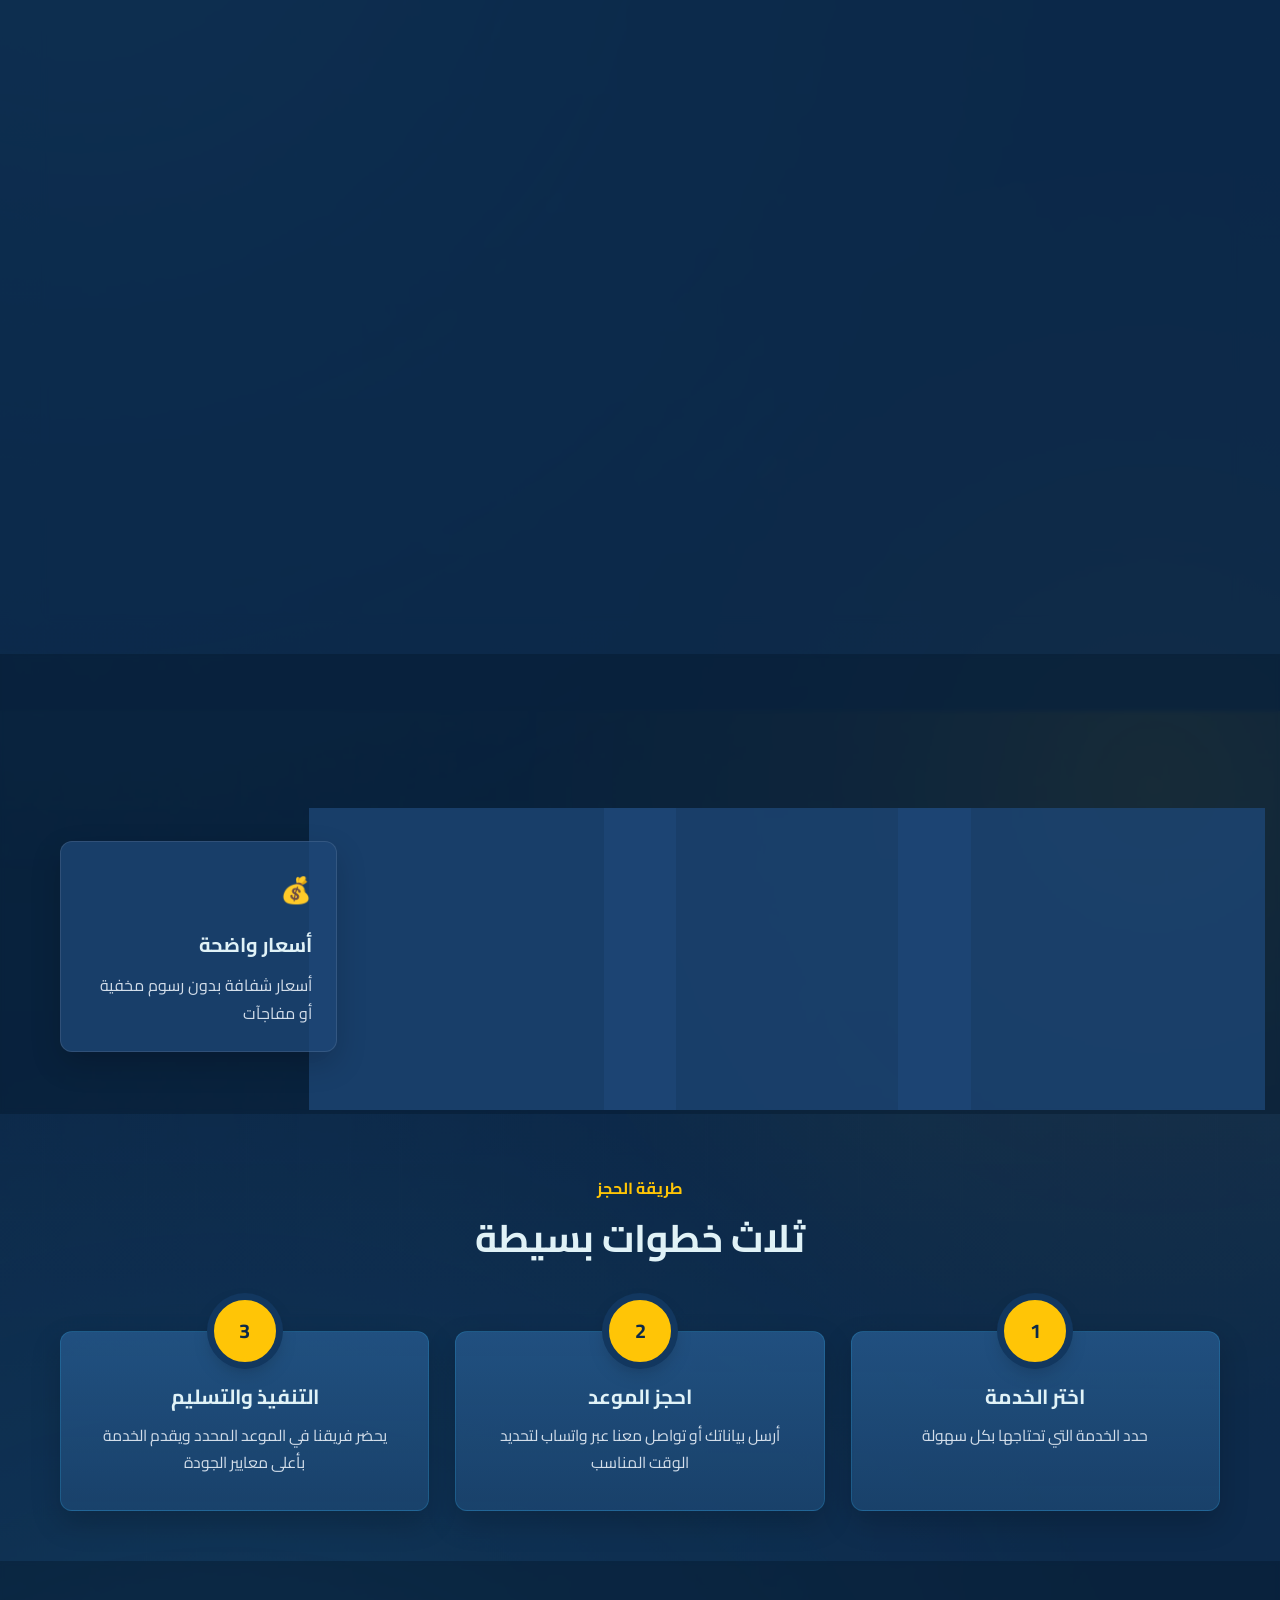
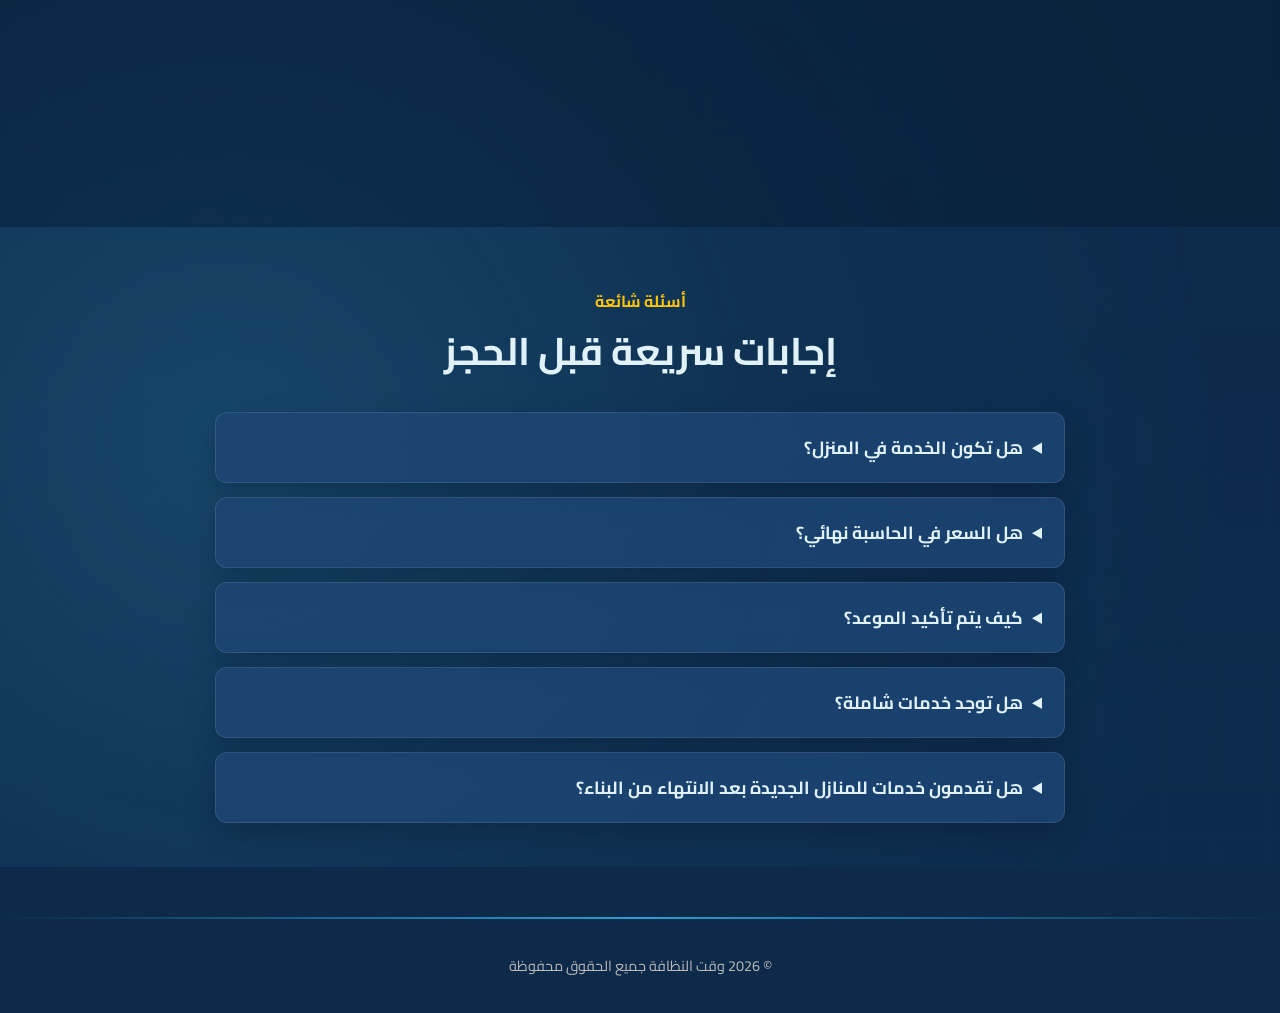
==== commit d0b8fbb8: "Update website" ====
--- a/index.html
+++ b/index.html
@@ -9,7 +9,7 @@
     <link rel="icon" type="image/png" sizes="32x32" href="/favicon-32.png?v=20260812-5">
     <link rel="icon" type="image/png" sizes="192x192" href="/favicon-192.png?v=20260812-5">
     <link rel="apple-touch-icon" sizes="180x180" href="/apple-touch-icon.png?v=20260812-5">
-    <link rel="stylesheet" href="/style.css?v=20260812-11">
+    <link rel="stylesheet" href="/style.css?v=20260813-1">
     <link rel="preconnect" href="https://fonts.googleapis.com">
     <link rel="preconnect" href="https://fonts.gstatic.com" crossorigin>
     <link href="https://fonts.googleapis.com/css2?family=Cairo:wght@400;700&display=swap" rel="stylesheet">
@@ -243,6 +243,6 @@
         </button>
     </aside>
 
-    <script src="/script.js?v=20260812-9"></script>
+    <script src="/script.js?v=20260813-2"></script>
 </body>
 </html>
--- a/style.css
+++ b/style.css
@@ -1238,23 +1238,6 @@
     background: #d94a30;
 }
 
-/* --- New: Spinner for Form Submission --- */
-.spinner {
-    border: 3px solid rgba(255, 255, 255, 0.3);
-    border-top: 3px solid #fff;
-    border-radius: 50%;
-    width: 1em;
-    height: 1em;
-    animation: spin 1s linear infinite;
-    display: inline-block;
-    vertical-align: middle;
-    margin-left: 0.5em;
-}
-@keyframes spin {
-    0% { transform: rotate(0deg); }
-    100% { transform: rotate(360deg); }
-}
-
 /* --- تحسينات المرحلة الأولى: الهيدر، الجوال، الحجز --- */
 .site-header {
     position: sticky;
@@ -1433,51 +1416,11 @@
     margin-top: 20px;
 }
 .booking-actions .ripple-btn { margin: 0; }
-.whatsapp-fallback, .whatsapp-followup {
-    display: inline-flex;
-    align-items: center;
-    justify-content: center;
-    min-height: 46px;
-    padding: 10px 18px;
-    border-radius: 24px;
-    color: #fff;
+.booking-actions .whatsapp-submit {
     background: #168b46;
-    text-decoration: none;
-    font-weight: 700;
-}
-.form-status { margin: 14px 0 0; padding: 12px 14px; border-radius: 10px; line-height: 1.65; }
-.form-status:empty { display: none; }
-.form-status.error {
-    color: #fff2ef;
-    background: rgba(185, 48, 28, 0.38);
-    border: 1px solid rgba(255, 138, 120, 0.5);
-}
-.booking-success { text-align: center; }
-.booking-success h3 { margin: 0 0 10px; color: #9be7b3; }
-.order-number {
-    display: inline-block;
-    margin: 6px 0 18px;
-    padding: 8px 14px;
-    border-radius: 9px;
-    background: rgba(0, 0, 0, 0.24);
-    color: var(--accent-glow);
-    font-size: 1.15rem;
-    font-weight: 700;
-    direction: ltr;
-}
-.booking-summary {
-    margin: 0 auto 20px;
-    padding: 0;
-    max-width: 380px;
-    list-style: none;
-    text-align: right;
-}
-.booking-summary li {
-    display: flex;
-    justify-content: space-between;
-    gap: 18px;
-    padding: 9px 0;
-    border-bottom: 1px solid rgba(255, 255, 255, 0.12);
+}
+.booking-actions .whatsapp-submit:hover {
+    background: #117a3c;
 }
 body.modal-open { overflow: hidden; }
 
@@ -1556,7 +1499,6 @@
     .service-card-content p { min-height: 0; font-size: 0.88rem; line-height: 1.6; }
     button.ripple-btn { min-height: 44px; font-size: 0.92rem; }
     .intro-copy h1, .section-heading h2, .coverage-layout h2, #services h2 { font-size: 1.65rem; }
-    .booking-summary li { display: block; }
     .contact-fab-toggle { min-width: 136px; min-height: 50px; padding: 9px 15px; }
     .contact-fab-menu { width: min(286px, calc(100vw - 20px)); }
 }
@@ -1569,7 +1511,6 @@
 @media (prefers-reduced-motion: reduce) {
     html { scroll-behavior: auto; }
     [data-aos] { opacity: 1 !important; transform: none !important; }
-    .spinner { animation-duration: 1.5s !important; animation-iteration-count: infinite !important; }
     .contact-fab, .contact-fab-menu, .contact-fab-toggle,
     .contact-fab-toggle svg, .contact-option { transition: none !important; }
 }
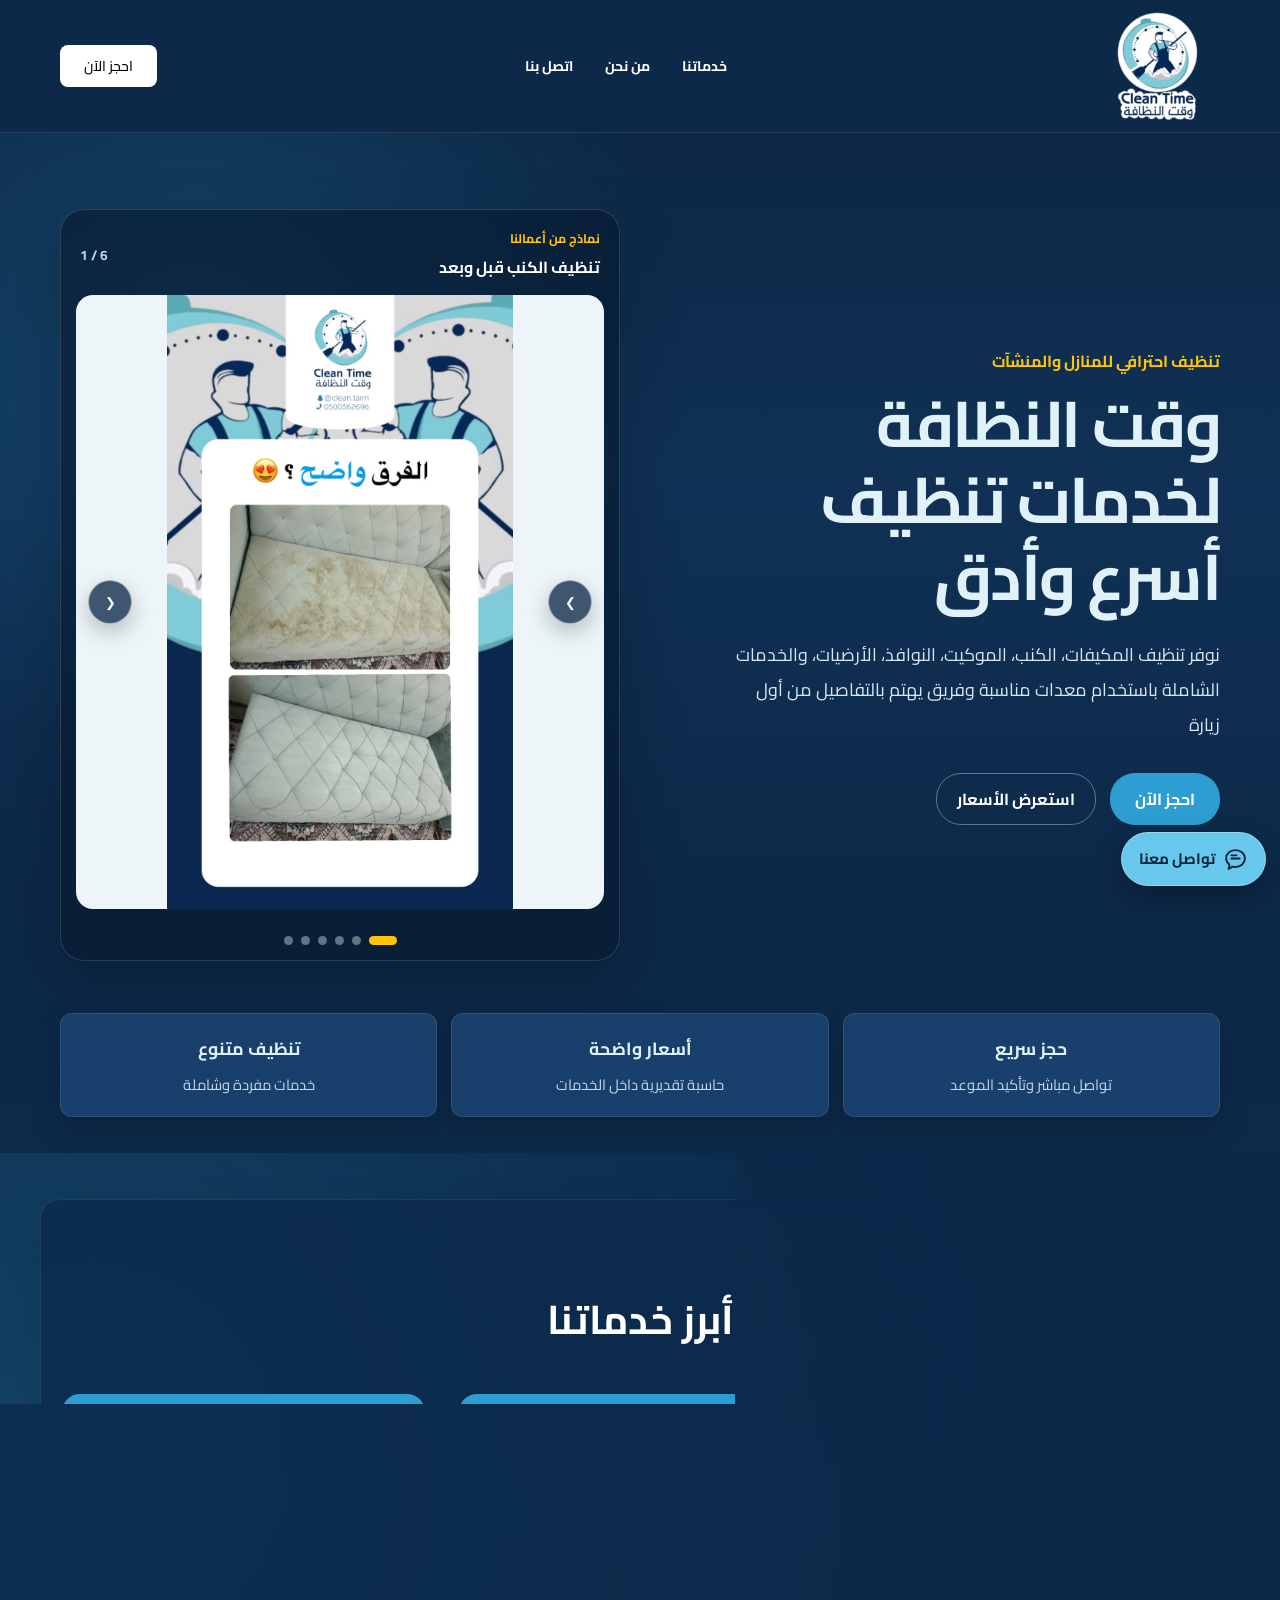
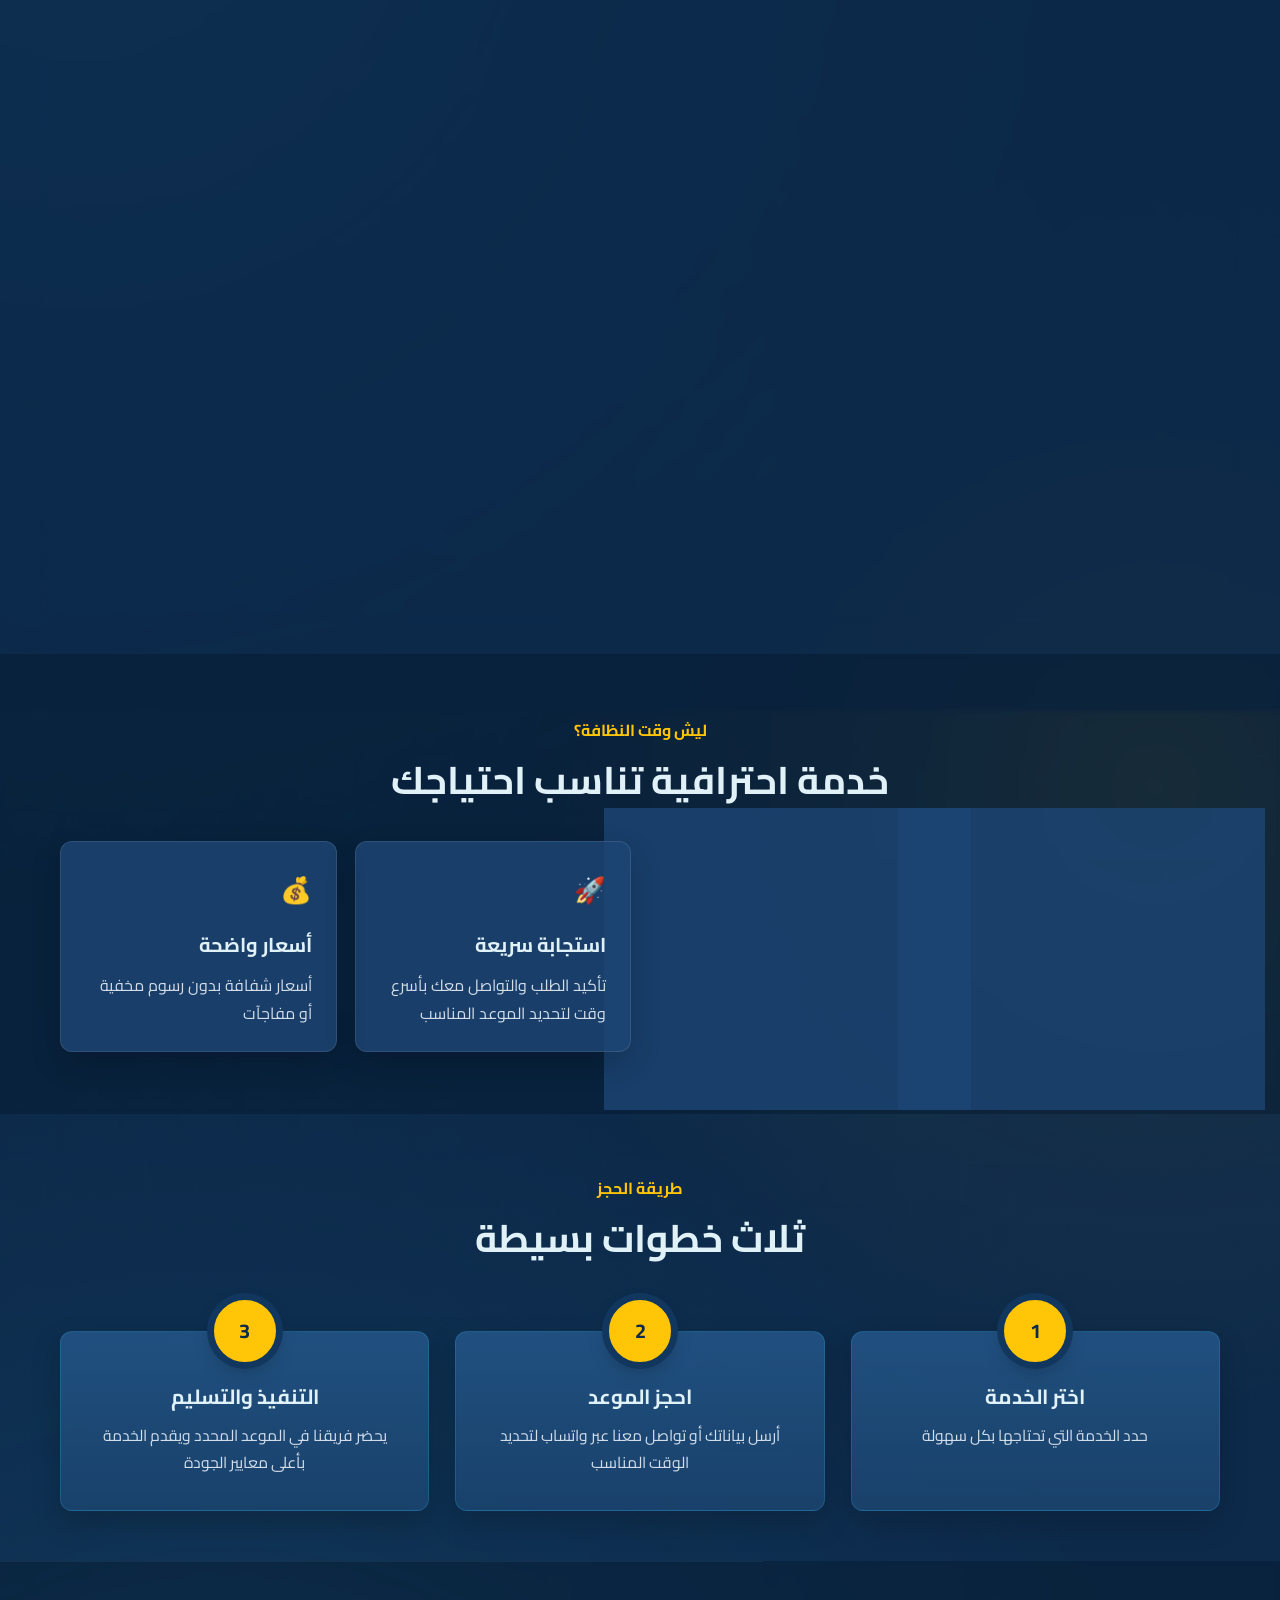
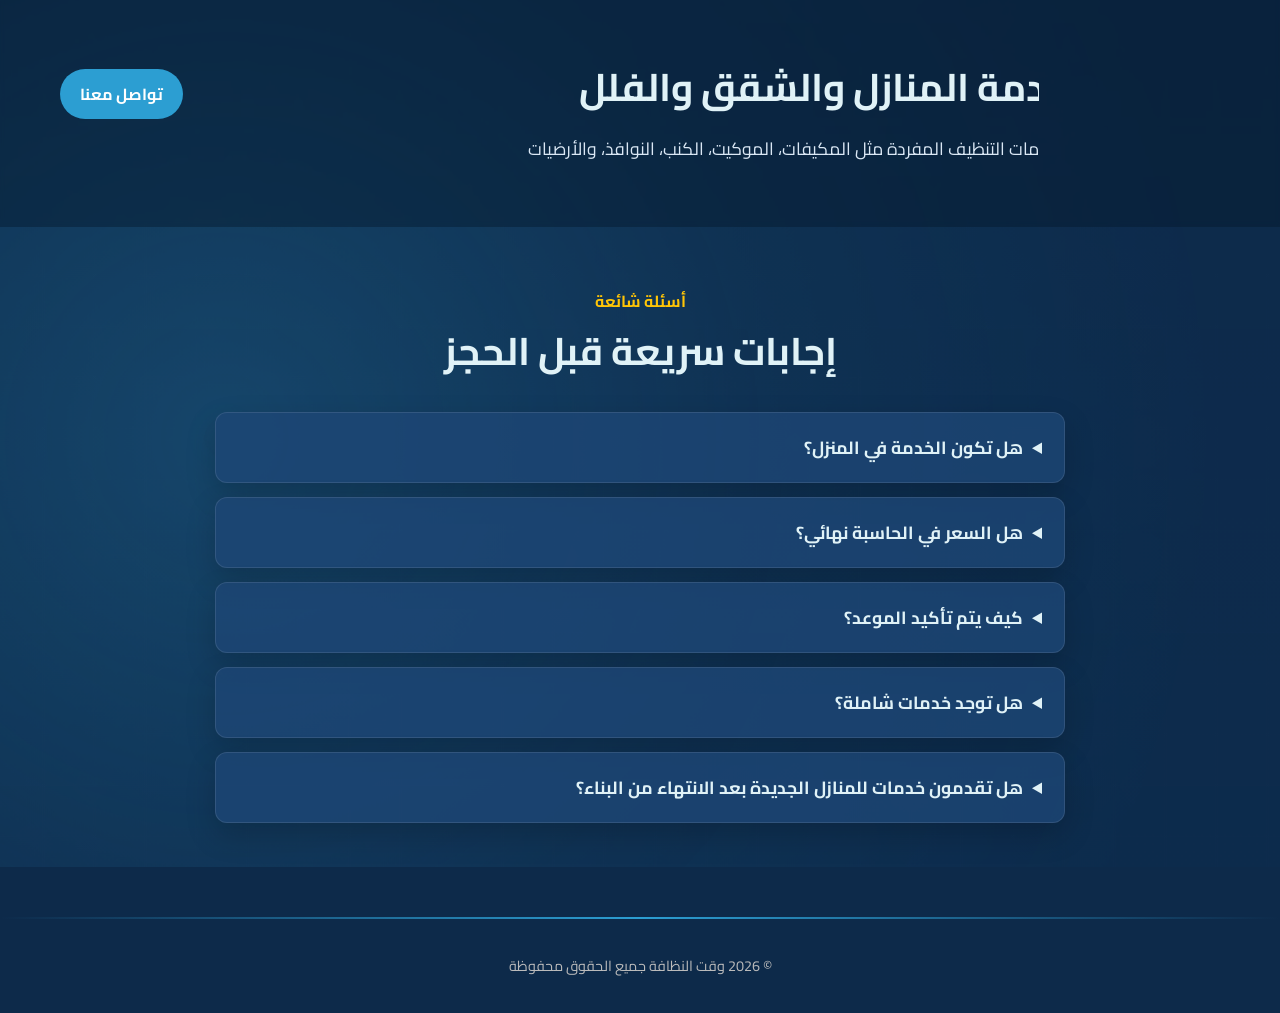
==== commit 1358fe96: "Fix GitHub Pages paths and clean unused assets" ====
--- a/index.html
+++ b/index.html
@@ -6,10 +6,10 @@
     <meta name="description" content="وقت النظافة تقدم خدمات تنظيف المنازل والمكيفات والكنب والموكيت والنوافذ بجودة عالية وحجز سريع عبر واتساب">
     <meta name="theme-color" content="#0d2a4a">
     <title>وقت النظافة | Clean Time</title>
-    <link rel="icon" type="image/png" sizes="32x32" href="/favicon-32.png?v=20260812-5">
-    <link rel="icon" type="image/png" sizes="192x192" href="/favicon-192.png?v=20260812-5">
-    <link rel="apple-touch-icon" sizes="180x180" href="/apple-touch-icon.png?v=20260812-5">
-    <link rel="stylesheet" href="/style.css?v=20260813-1">
+    <link rel="icon" type="image/png" sizes="32x32" href="./favicon-32.png?v=20260812-5">
+    <link rel="icon" type="image/png" sizes="192x192" href="./favicon-192.png?v=20260812-5">
+    <link rel="apple-touch-icon" sizes="180x180" href="./apple-touch-icon.png?v=20260812-5">
+    <link rel="stylesheet" href="./style.css?v=20260813-1">
     <link rel="preconnect" href="https://fonts.googleapis.com">
     <link rel="preconnect" href="https://fonts.gstatic.com" crossorigin>
     <link href="https://fonts.googleapis.com/css2?family=Cairo:wght@400;700&display=swap" rel="stylesheet">
@@ -19,16 +19,16 @@
     <div id="main-content">
         <header class="site-header">
             <div class="container header-inner">
-                <a href="/" class="brand-link" aria-label="وقت النظافة - الرئيسية">
-                    <img src="/klf.png" alt="شعار وقت النظافة" class="logo">
+                <a href="./" class="brand-link" aria-label="وقت النظافة - الرئيسية">
+                    <img src="./klf.png" alt="شعار وقت النظافة" class="logo">
                 </a>
                 <button class="mobile-menu-toggle" type="button" aria-expanded="false" aria-controls="primary-nav" aria-label="فتح قائمة التنقل">
                     <span></span><span></span><span></span>
                 </button>
                 <nav id="primary-nav" aria-label="التنقل الرئيسي">
-                    <a href="/services/">خدماتنا</a>
-                    <a href="/about/">من نحن</a>
-                    <a href="/contact/">اتصل بنا</a>
+                    <a href="./services/">خدماتنا</a>
+                    <a href="./about/">من نحن</a>
+                    <a href="./contact/">اتصل بنا</a>
                 </nav>
                 <button type="button" class="cta-button header-booking-button" data-booking-trigger>احجز الآن</button>
             </div>
@@ -46,7 +46,7 @@
                     </p>
                     <div class="intro-actions">
                         <button type="button" class="cta-button hero-booking-button" data-booking-trigger>احجز الآن</button>
-                        <a href="/services/" class="outline-button">استعرض الأسعار</a>
+                        <a href="./services/" class="outline-button">استعرض الأسعار</a>
                     </div>
                     </div>
 
@@ -61,22 +61,22 @@
 
                         <div class="showcase-viewport">
                             <figure class="showcase-slide is-active" data-title="تنظيف الكنب قبل وبعد" aria-hidden="false">
-                                <img src="/2.JPG" alt="نتيجة تنظيف الكنب قبل وبعد" fetchpriority="high" decoding="async">
+                                <img src="./2.JPG" alt="نتيجة تنظيف الكنب قبل وبعد" fetchpriority="high" decoding="async">
                             </figure>
                             <figure class="showcase-slide" data-title="تنظيف عميق للكنب" aria-hidden="true">
-                                <img src="/5.JPG" alt="تنظيف عميق للكنب قبل وبعد" loading="lazy" decoding="async">
+                                <img src="./5.JPG" alt="تنظيف عميق للكنب قبل وبعد" loading="lazy" decoding="async">
                             </figure>
                             <figure class="showcase-slide" data-title="جلي وتنظيف البلاط" aria-hidden="true">
-                                <img src="/4.JPG" alt="نتيجة جلي وتنظيف البلاط قبل وبعد" loading="lazy" decoding="async">
+                                <img src="./4.JPG" alt="نتيجة جلي وتنظيف البلاط قبل وبعد" loading="lazy" decoding="async">
                             </figure>
                             <figure class="showcase-slide" data-title="غسيل الموكيت" aria-hidden="true">
-                                <img src="/6.JPG" alt="غسيل الموكيت بالمعدات المتخصصة" loading="lazy" decoding="async">
+                                <img src="./6.JPG" alt="غسيل الموكيت بالمعدات المتخصصة" loading="lazy" decoding="async">
                             </figure>
                             <figure class="showcase-slide" data-title="تنظيف الموكيت والسجاد" aria-hidden="true">
-                                <img src="/3.JPG" alt="تنظيف الموكيت والسجاد" loading="lazy" decoding="async">
+                                <img src="./3.JPG" alt="تنظيف الموكيت والسجاد" loading="lazy" decoding="async">
                             </figure>
                             <figure class="showcase-slide" data-title="أعمال تنظيف متنوعة" aria-hidden="true">
-                                <img src="/1.JPG" alt="نماذج متنوعة من أعمال وقت النظافة" loading="lazy" decoding="async">
+                                <img src="./1.JPG" alt="نماذج متنوعة من أعمال وقت النظافة" loading="lazy" decoding="async">
                             </figure>
 
                             <button class="showcase-arrow showcase-prev" type="button" aria-label="الصورة السابقة">&#10095;</button>
@@ -107,7 +107,7 @@
                 <div class="services-grid" id="featured-services-grid">
                 </div>
                 <div style="text-align: center; margin-top: 30px;">
-                    <a href="/services/" class="cta-button more-services-btn" data-aos="zoom-in">عرض المزيد من الخدمات</a>
+                    <a href="./services/" class="cta-button more-services-btn" data-aos="zoom-in">عرض المزيد من الخدمات</a>
                 </div>
             </section>
 
@@ -173,7 +173,7 @@
                         <h2>جاهزون لخدمة المنازل والشقق والفلل</h2>
                         <p>نخدم الطلبات المنزلية وخدمات التنظيف المفردة مثل المكيفات، الموكيت، الكنب، النوافذ، والأرضيات</p>
                     </div>
-                    <a href="/contact/" class="cta-button" data-aos="zoom-in">تواصل معنا</a>
+                    <a href="./contact/" class="cta-button" data-aos="zoom-in">تواصل معنا</a>
                 </div>
             </section>
 
@@ -219,19 +219,19 @@
             <ul>
                 <li>
                     <a class="contact-option whatsapp" href="https://wa.me/966500362696" target="_blank" rel="noopener noreferrer" data-contact-channel="whatsapp" tabindex="-1" aria-label="احجز عبر واتساب، يفتح في نافذة جديدة">
-                        <img src="/whatsapp.png" alt="" aria-hidden="true">
+                        <img src="./whatsapp.png" alt="" aria-hidden="true">
                         <span><strong>احجز عبر واتساب</strong><small>رد سريع وتأكيد الحجز</small></span>
                     </a>
                 </li>
                 <li>
                     <a class="contact-option instagram" href="https://www.instagram.com/clean.taim" target="_blank" rel="noopener noreferrer" data-contact-channel="instagram" tabindex="-1" aria-label="تابعنا على انستقرام، يفتح في نافذة جديدة">
-                        <img src="/instagram.png" alt="" aria-hidden="true">
+                        <img src="./instagram.png" alt="" aria-hidden="true">
                         <span><strong>انستقرام</strong><small>شاهد أعمالنا ونتائج التنظيف</small></span>
                     </a>
                 </li>
                 <li>
                     <a class="contact-option snapchat" href="https://www.snapchat.com/@clean.tiam?sid=43005c576ff24ab892f0cb71b147c271&amp;share_id=dV-XGr4FQtKG1vf1z0ww7A&amp;invite_id=hM9pbysP" target="_blank" rel="noopener noreferrer" data-contact-channel="snapchat" tabindex="-1" aria-label="تابعنا على سناب شات، يفتح في نافذة جديدة">
-                        <img src="/snapchat.png" alt="" aria-hidden="true">
+                        <img src="./snapchat.png" alt="" aria-hidden="true">
                         <span><strong>سناب شات</strong><small>تابع يوميات العمل</small></span>
                     </a>
                 </li>
@@ -243,6 +243,6 @@
         </button>
     </aside>
 
-    <script src="/script.js?v=20260813-2"></script>
+    <script src="./script.js?v=20260813-2"></script>
 </body>
 </html>
